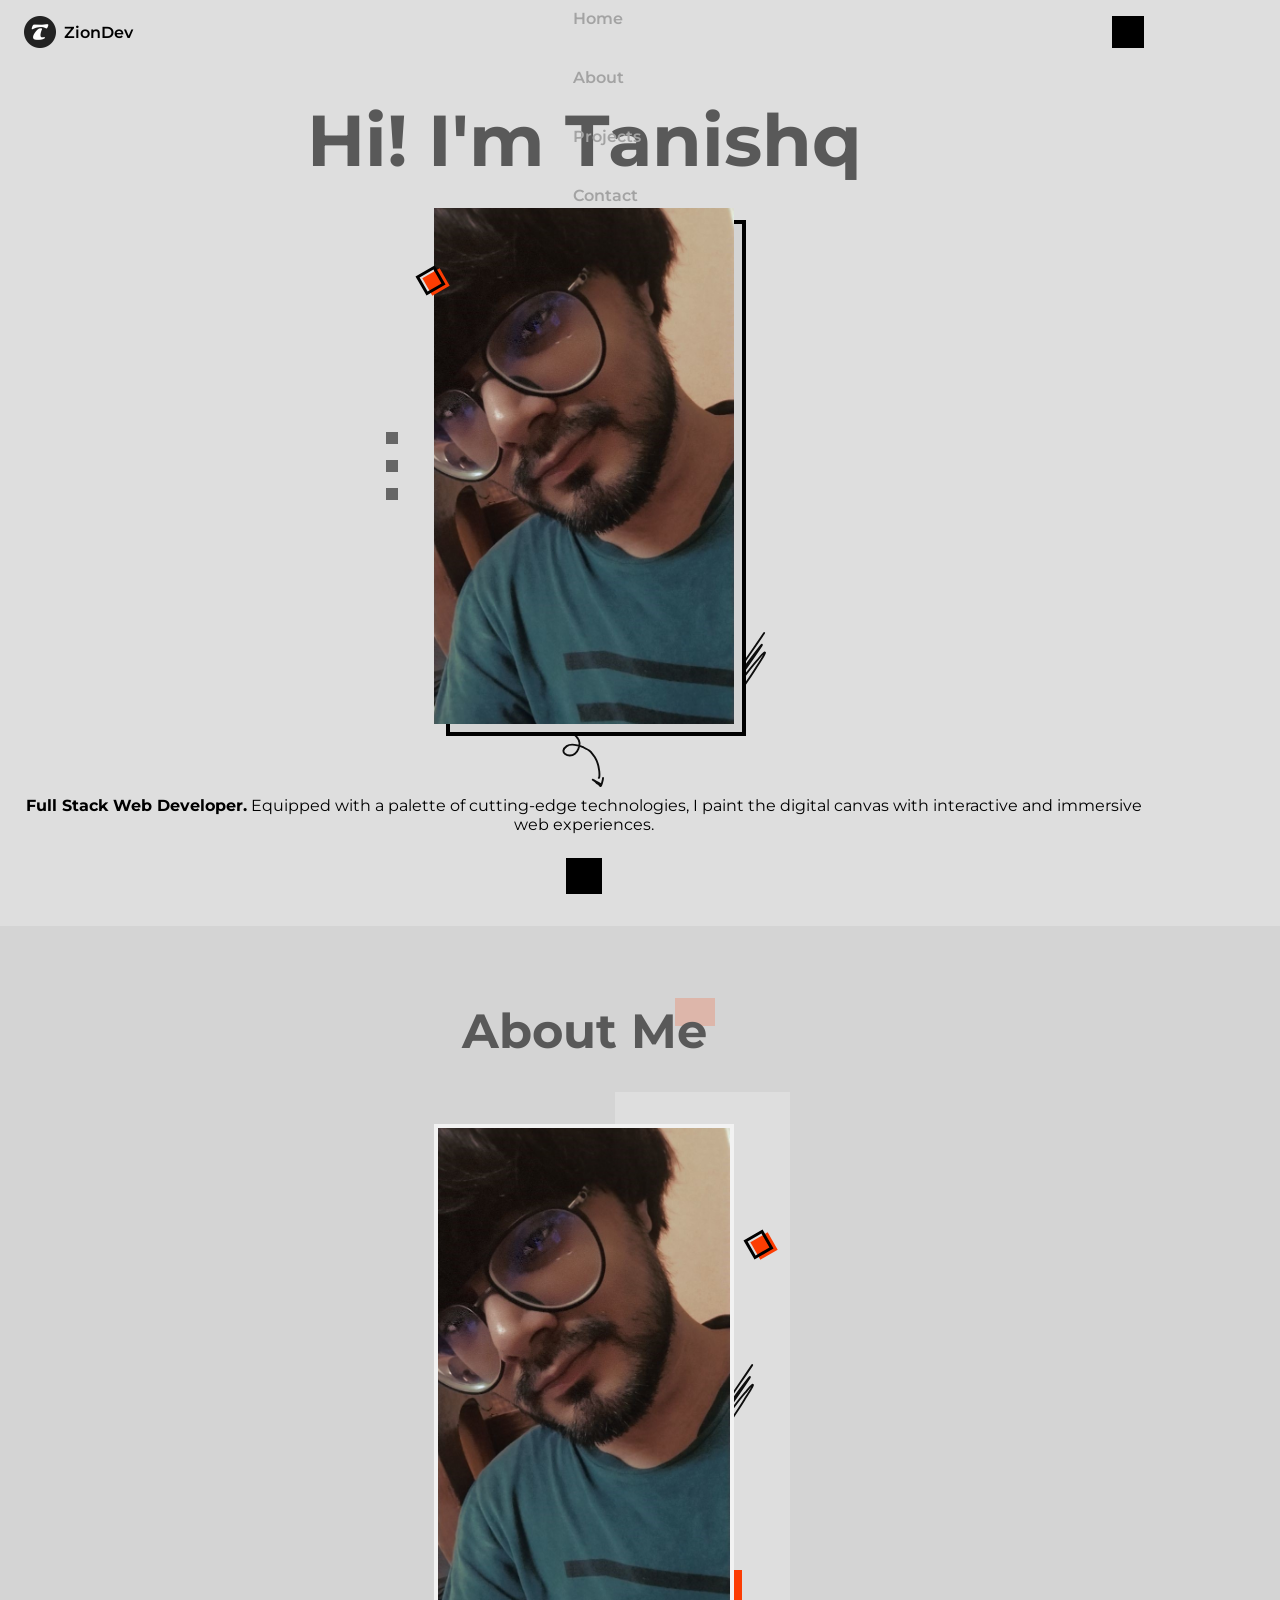
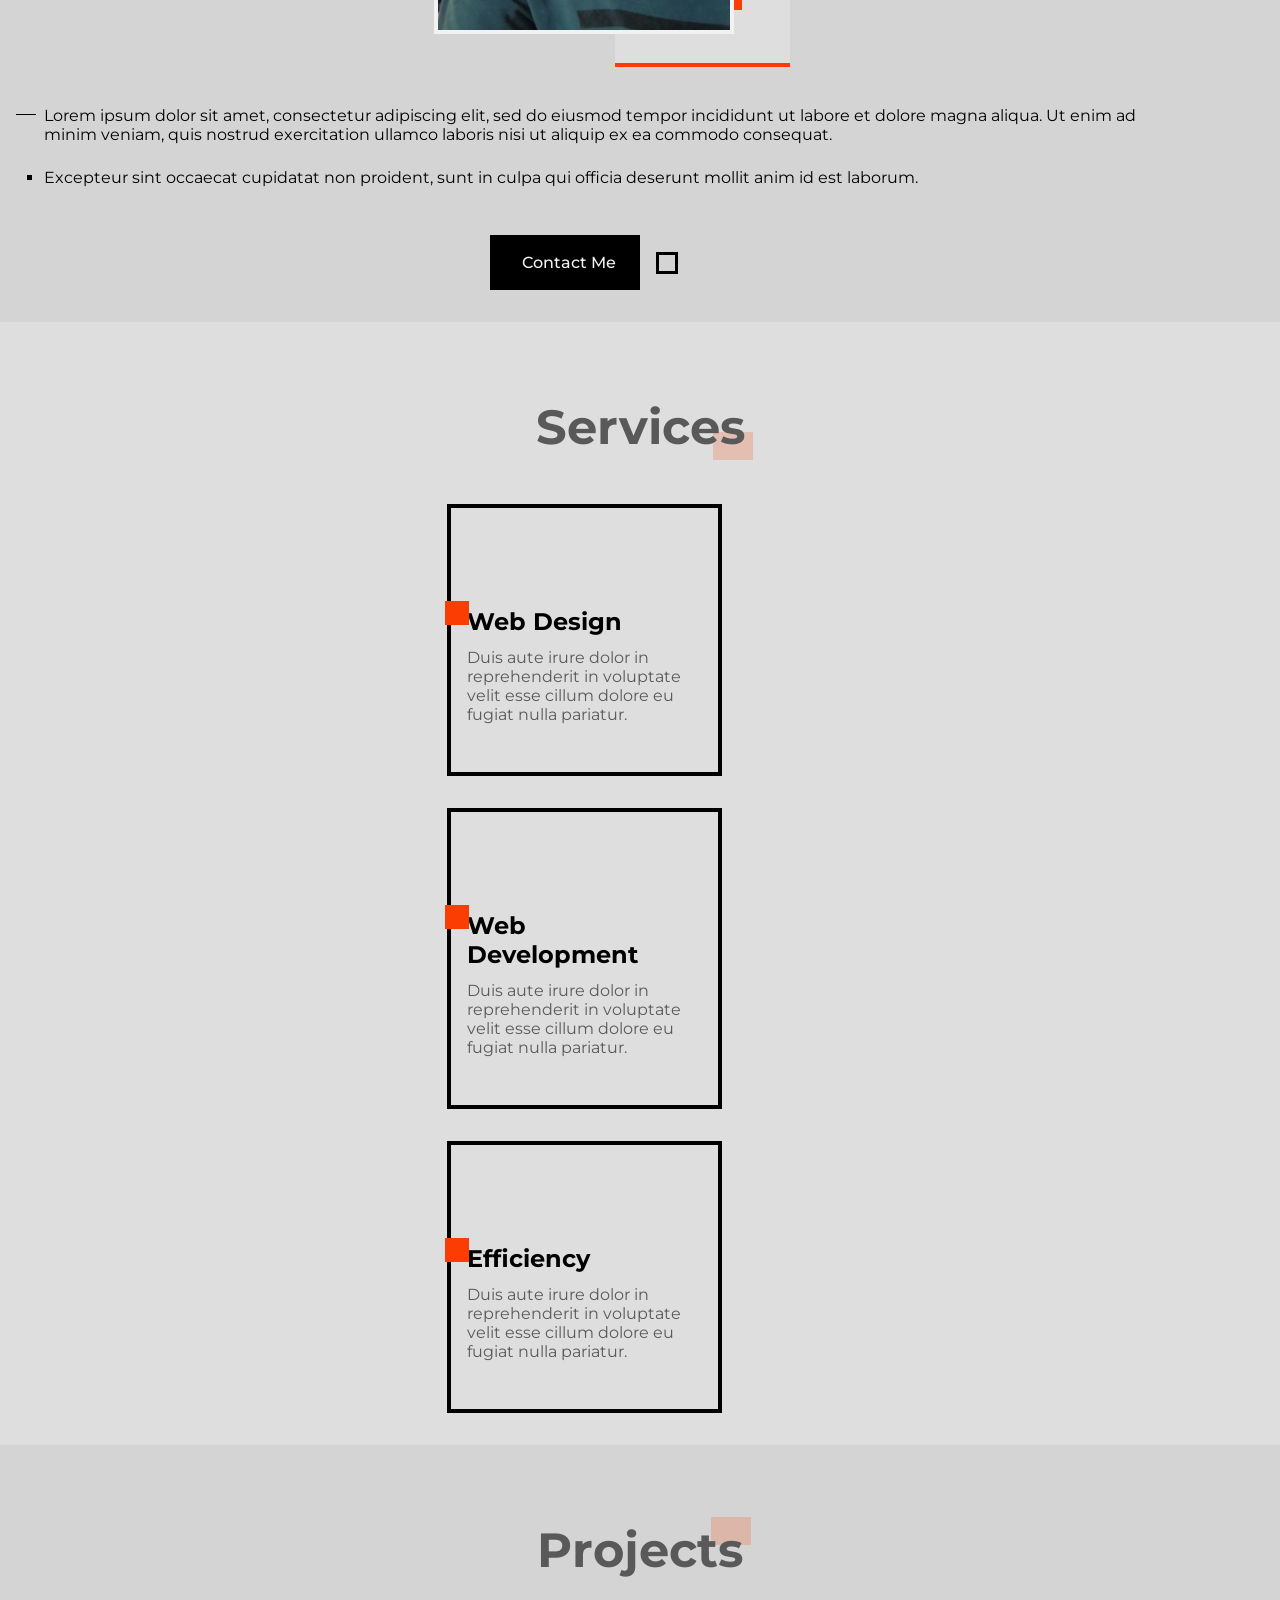
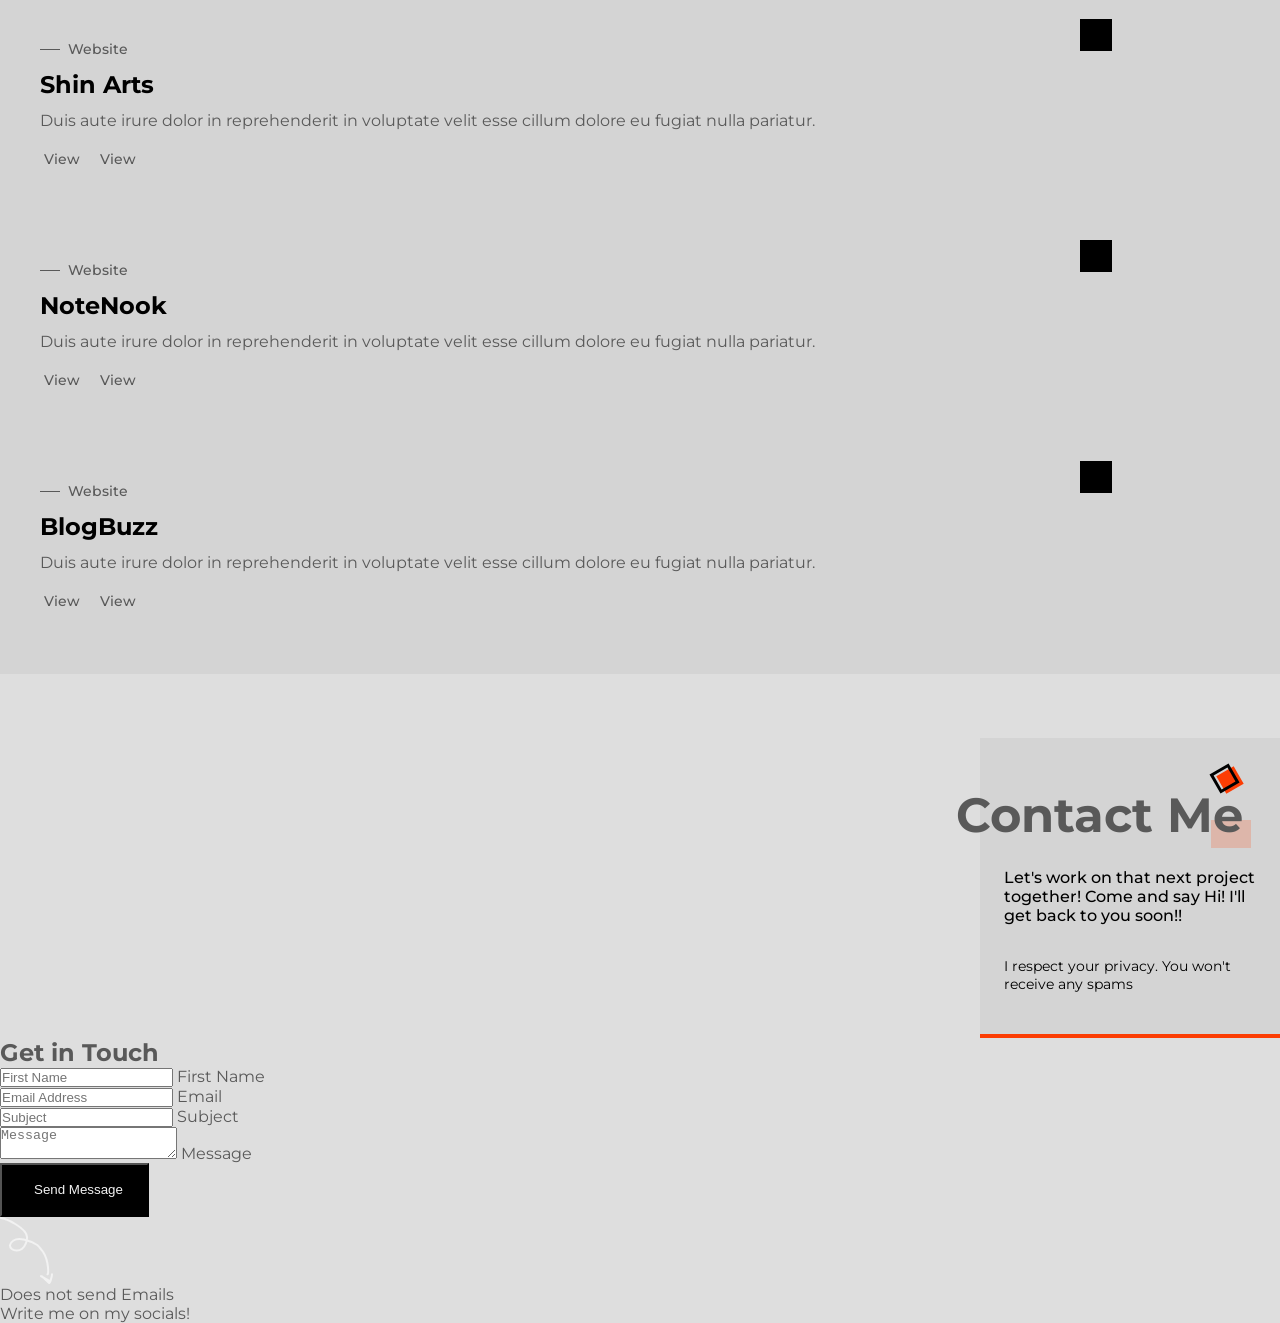
==== index.html @ 02d338b1 "Intial Commit" ====
<!DOCTYPE html>
<html lang="en">
  <head>
    <meta charset="UTF-8" />
    <meta name="viewport" content="width=device-width, initial-scale=1.0" />
    <meta http-equiv="X-UA-Compatible" content="IE=edge" />

    <title>ZionDev - Web Developer</title>

    <meta name="title" content="ZionDev - Full Stack Web Developer" />
    <meta
      name="description"
      content="A Full Stack Web Developer capable of building complete web applications from the ground up."
    />

    <link
      rel="icon"
      href="public/assets/favicon.ico"
      type="image/x-icon"
      sizes="48x48"
    />

    <link
      rel="stylesheet"
      href="https://cdnjs.cloudflare.com/ajax/libs/remixicon/4.2.0/remixicon.css"
    />

    <link rel="preconnect" href="https://fonts.googleapis.com" />
    <link rel="preconnect" href="https://fonts.gstatic.com" crossorigin />
    <link
      href="https://fonts.googleapis.com/css2?family=Montserrat:ital,wght@0,100..900;1,100..900&display=swap"
      rel="stylesheet"
    />

    <link rel="stylesheet" href="public/css/styles.css" />
  </head>
  <body>
    <!--Header Section-->
    <header class="header" id="header">
      <nav class="nav container">
        <a href="" class="nav-logo">
          <img
            src="public/assets/img/ZionDev_Logo.png"
            alt="Logo Icon"
            class="nav-logo-img"
          />
          <span class="nav-logo-name">ZionDev</span>
        </a>

        <div class="nav-menu" id="nav-menu">
          <span class="nav-title">Menu</span>
          <h3 class="nav-name">Tanishq</h3>
          <ul class="nav-list">
            <li class="nav-item">
              <a href="" class="nav-link">Home</a>
            </li>
            <li class="nav-item">
              <a href="" class="nav-link">About</a>
            </li>
            <li class="nav-item">
              <a href="" class="nav-link">Projects</a>
            </li>
            <li class="nav-item">
              <a href="" class="nav-link">Contact</a>
            </li>
          </ul>
          <div class="nav-close" id="nav-close">
            <i class="ri-close-line"></i>
          </div>
        </div>

        <div class="nav-buttons">
          <div class="nav-toggle" id="nav-toggle">
            <i class="ri-menu-4-line"></i>
          </div>
        </div>
      </nav>
    </header>

    <!--Main Section-->
    <main class="main">
      <section class="home section" id="home">
        <div class="home-container container grid">
          <h1 class="home-name">Hi! I'm Tanishq</h1>
          <div class="home-profile">
            <div class="home-img-box">
              <img
                src="public/assets/img/ZionDev_Profile.jpg"
                alt="Profile Image"
                class="home-img"
              />
              <div class="home-shadow"></div>

              <img
                src="public/assets/img/curved-arrow.svg"
                alt="Doodle Arrow"
                class="home-arrow"
              />
              <img
                src="public/assets/img/random-lines.svg"
                alt="Doodle Line"
                class="home-line"
              />
              <div class="geometric-box"></div>
            </div>
            <div class="home-social">
              <a href="" target="_blank" class="home-social-link">
                <i class="ri-instagram-line"></i>
              </a>
              <a href="" target="_blank" class="home-social-link">
                <i class="ri-github-line"></i>
              </a>
              <a href="" target="_blank" class="home-social-link">
                <i class="ri-linkedin-box-line"></i>
              </a>
            </div>
          </div>
          <div class="home-info">
            <p class="home-description">
              <strong>Full Stack Web Developer.</strong> Equipped with a palette
              of cutting-edge technologies, I paint the digital canvas with
              interactive and immersive web experiences.
            </p>
            <a href="" class="home-scroll">
              <div class="home-scroll-box">
                <i class="ri-arrow-down-s-line"></i>
              </div>
              <span class="home-scroll-text">Scroll Down</span>
            </a>
          </div>
        </div>
      </section>
      <section class="about section" id="about">
        <div class="about-container container grid">
          <h2 class="section-title-1"><span>About Me</span></h2>

          <div class="about-profile">
            <div class="about-img-box">
              <img
                src="public/assets/img/ZionDev_Profile.jpg"
                alt="About Profile Photo"
                class="about-img"
              />
              <div class="about-shadow"></div>
              <div class="geometric-box"></div>
              <img
                src="public/assets/img/random-lines.svg"
                alt="Doodle Lines"
                class="about-line"
              />
              <div class="about-box"></div>
            </div>
          </div>

          <div class="about-info">
            <p class="about-description">
              Lorem ipsum dolor sit amet, consectetur adipiscing elit, sed do
              eiusmod tempor incididunt ut labore et dolore magna aliqua. Ut
              enim ad minim veniam, quis nostrud exercitation ullamco laboris
              nisi ut aliquip ex ea commodo consequat.
            </p>

            <ul class="about-list">
              <li class="about-item">
                Excepteur sint occaecat cupidatat non proident, sunt in culpa
                qui officia deserunt mollit anim id est laborum.
              </li>
            </ul>
          </div>
          <div class="about-buttons">
            <a href="" class="button">
              <i class="ri-send-plane-line"></i> Contact Me
            </a>
            <a href="" class="button-social">
              <i class="ri-linkedin-box-line"></i>
            </a>
          </div>
        </div>
      </section>
      <section class="services section" id="services">
        <h2 class="section-title-2"><span>Services</span></h2>
        <div class="services-container container grid">
          <article class="service-card">
            <div class="service-border"></div>

            <div class="service-content">
              <div class="service-icon">
                <div class="service-box"></div>
                <i class="ri-layout-5-line"></i>
              </div>
              <h2 class="service-title">Web Design</h2>
            <p class="service-description">
              Duis aute irure dolor in reprehenderit in voluptate velit esse
              cillum dolore eu fugiat nulla pariatur.
            </p>
            </div>
          </article>

          <article class="service-card">
            <div class="service-border"></div>

            <div class="service-content">
              <div class="service-icon">
                <div class="service-box"></div>
                <i class="ri-code-box-line"></i>
              </div>
              <h2 class="service-title">Web Development</h2>
            <p class="service-description">
              Duis aute irure dolor in reprehenderit in voluptate velit esse
              cillum dolore eu fugiat nulla pariatur.
            </p>
            </div>
          </article>

          <article class="service-card">
            <div class="service-border"></div>

            <div class="service-content">
              <div class="service-icon">
                <div class="service-box"></div>
                <i class="ri-speed-line"></i>
              </div>
              <h2 class="service-title">Efficiency</h2>
            <p class="service-description">
              Duis aute irure dolor in reprehenderit in voluptate velit esse
              cillum dolore eu fugiat nulla pariatur.
            </p>
            </div>
          </article>
        </div>
      </section>
      <section class="projects section" id="projects">
        <h2 class="section-title-1">
            <span>Projects</span>
        </h2>
        <div class="projects-container container grid">
            <article class="project-card">
                <div class="project-img-box">
                    <img src="" alt="" class="project-img">

                    <a href="" class="project-button button">
                        <i class="ri-arrow-right-up-line"></i>
                    </a>
                </div>
                <div class="project-content">
                  <h3 class="project-subtitle">Website</h3>
                    <h2 class="project-title">Shin Arts</h2>
                    
                    <p class="project-description">
                        Duis aute irure dolor in reprehenderit in voluptate velit esse
                        cillum dolore eu fugiat nulla pariatur.
                    </p>
                </div>
                <div class="projects-button">
                    <a href="" target="_blank" class="project-link">
                        <i class="ri-github-line"></i> View
                    </a>
                    <a href="" target="_blank" class="project-link">
                        <i class="ri-global-line"></i> View
                    </a>
                </div>
            </article>
            <article class="project-card">
                <div class="project-img-box">
                    <img src="" alt="" class="project-img">

                    <a href="" class="project-button button">
                        <i class="ri-arrow-right-up-line"></i>
                    </a>
                </div>
                <div class="project-content">
                  <h3 class="project-subtitle">Website</h3>
                    <h2 class="project-title">NoteNook</h2>
                    
                    <p class="project-description">
                        Duis aute irure dolor in reprehenderit in voluptate velit esse
                        cillum dolore eu fugiat nulla pariatur.
                    </p>
                </div>
                <div class="projects-button">
                    <a href="" target="_blank" class="project-link">
                        <i class="ri-github-line"></i> View
                    </a>
                    <a href="" target="_blank" class="project-link">
                        <i class="ri-global-line"></i> View
                    </a>
                </div>
            </article>
            <article class="project-card">
                <div class="project-img-box">
                    <img src="" alt="" class="project-img">

                    <a href="" class="project-button button">
                        <i class="ri-arrow-right-up-line"></i>
                    </a>
                </div>
                <div class="project-content">
                  <h3 class="project-subtitle">Website</h3>
                    <h2 class="project-title">BlogBuzz</h2>
                    
                    <p class="project-description">
                        Duis aute irure dolor in reprehenderit in voluptate velit esse
                        cillum dolore eu fugiat nulla pariatur.
                    </p>
                </div>
                <div class="projects-button">
                    <a href="" target="_blank" class="project-link">
                        <i class="ri-github-line"></i> View
                    </a>
                    <a href="" target="_blank" class="project-link">
                        <i class="ri-global-line"></i> View
                    </a>
                </div>
            </article>
        </div>
      </section>
      <section class="contact section" id="contact">
        <div class="contact-container grid">
          <div class="contact-data">
            <h2 class="section-title-2">
              <span>Contact Me</span>
            </h2>
            <p class="contact-description-1">
              Let's work on that next project together! Come and say Hi! I'll get back to you soon!!
            </p>
            <p class="contact-description-2">
              I respect your privacy. You won't receive any spams
            </p>
            <div class="geometric-box"></div>
          </div>
          <div class="contact-mail">
            <h2 class="contact-title">
              Get in Touch
            </h2>
            <form action="" class="contact-form" id="contact-form">
              <div class="contact-group">
                <div class="contact-box">
                  <input type="text" class="contact-input" name="fName" id="fName" required placeholder="First Name">
                  <label for="fName" class="contact-label">First Name</label>
                </div>

                <div class="contact-box">
                  <input type="email" class="contact-input" name="email" id="email" required placeholder="Email Address">
                  <label for="email" class="contact-label">Email</label>
                </div>
              </div>
              <div class="contact-box">
                  <input type="text" class="contact-input" name="subject" id="subject" required placeholder="Subject">
                  <label for="subject" class="contact-label">Subject</label>
              </div>
              <div class="contact-box">
                  <textarea name="" id="message" class="contact-input" required placeholder="Message"></textarea>
                  <label for="message" class="contact-label">Message</label>
              </div>
              <button class="contact-button button">
                <i class="ri-send-plane-fill"></i> Send Message
              </button>
            </form>
          </div>
          <div class="contact-social">
            <img src="public/assets/img/curved-arrow.svg" alt="Doodle Arrow" class="contact-social-arrow">
            <div class="contact-social-data">
              <p class="contact-social-description-1">
                Does not send Emails
              </p>
              <p class="contact-social-description-2">
                Write me on my socials!
              </p>
            </div>
            <div class="contact-social-links">
              <a href="" target="_blank" class="contact-social-link">
                  <i class="ri-instagram-line"></i>
              </a>
              <a href="" target="_blank" class="contact-social-link">
                  <i class="ri-linkedin-box-line"></i>
              </a>
            </div>
          </div>
        </div>
      </section>
    </main>

    <!--Footer Section-->
    <footer class="footer" id="footer"></footer>
    <script src="public/js/menu.js"></script>
    <script src="public/js/index.js"></script>
  </body>
</html>
---- public/css/styles.css ----
@font-face {
  font-family: timeBurner;
  src: url('/public/assets/fonts/Timeburner-Regular.ttf');
}

:root {
  --header-height: 4rem;

  /*Website Palette*/
  --first-color: hsl(14, 98%, 50%);
  --black-color: hsl(0, 0%, 0%);
  --black-color-light: hsl(0, 0%, 40%);
  --white-color: hsl(0, 0%, 95%);
  --title-color: hsl(0, 0%, 0%);
  --text-color: hsl(0, 0%, 35%);
  --text-color-light: hsl(0, 0%, 64%);
  --body-color: hsl(0, 0%, 87%);
  --container-color: hsl(0, 0%, 83%);

  /*Fonts*/
  --font-heading: 'timeBurner', sans-serif;
  --font-body: 'Montserrat', sans-serif;

  /*Font Weight*/
  --font-light: 200;
  --font-regular: 400;
  --font-medium: 500;
  --font-semibold: 600;
  --font-bold: 700;

  /*Font Sizes*/
  --font-size-biggest: 2.5rem;
  --font-size-h1: 1.75rem;
  --font-size-h2: 1.25rem;
  --font-size-h3: 1.125rem;
  --font-size-regular: 0.938rem;
  --font-size-small: 0.813rem;
  --font-size-smallest: 0.75rem;

  --z-tooltip: 10;
  --z-fixed: 100;
}

@media screen and (min-width: 1200px) {
  :root {
    --font-size-biggest: 4.5rem;
    --font-size-h1: 3rem;
    --font-size-h2: 1.5rem;
    --font-size-h3: 1.25rem;
    --font-size-regular: 1rem;
    --font-size-small: 0.875rem;
    --font-size-smallest: 0.813rem;
  }
}

* {
  box-sizing: border-box;
  padding: 0;
  margin: 0;
}

html {
  scroll-behavior: smooth;
}

body {
  font-family: var(--font-body);
  font-size: var(--font-size-regular);
  background-color: var(--body-color);
  color: var(--text-color);
}

ul {
  list-style: none;
}

a {
  text-decoration: none;
}

img {
  display: block;
  max-width: 100%;
  height: auto;
}

.container {
  max-width: 1120px;
  margin-inline: 1.5rem;
}

.grid {
  display: grid;
  gap: 1.5rem;
}

.section {
  padding-block: 4rem 2rem;
}

.section-title-1,
.section-title-2 {
  position: relative;
  font-size: var(--font-size-h1);
  width: max-content;
  margin: 0.75rem auto 2rem;
}

.section-title-1 span,
.section-title-2 span {
  z-index: 5;
  position: relative;
}

.section-title-1::after,
.section-title-2::after {
  content: '';
  width: 40px;
  height: 28px;
  background-color: hsla(14, 98%, 50%, 0.2);
  position: absolute;
  top: -4px;
  right: -8px;
}

.section-title-2::after {
  top: initial;
  bottom: -4px;
}

.geometric-box{
  position: absolute;
  width: 20px;
  height: 20px;
  background-color: var(--first-color);
  rotate: -30deg;
}

.geometric-box::after {
  content: '';
  position: absolute;
  width: 16px;
  height: 16px;
  border: 3px solid var(--black-color);
  left: -5px;
  top: -5px;
}

.main {
  overflow: hidden;
}

.header {
  position: fixed;
  width: 100%;
  top: 0;
  left: 0;
  background-color: var(--body-color);
  z-index: var(--z-fixed);
  transition: box-shadow 0.4s;
}

.nav {
  position: relative;
  height: var(--header-height);
  display: flex;
  justify-content: space-between;
  align-items: center;
}

.nav-logo {
  display: flex;
  gap: 0.5rem;
  align-items: center;
  font-weight: var(--font-semibold);
  color: var(--title-color);
}

.nav-logo-img {
  width: 32px;
  height: 32px;
}

.nav-toggle {
  width: 32px;
  height: 32px;
  background-color: var(--black-color);
  color: var(--white-color);
  display: grid;
  place-items: center;
  font-size: 1.25rem;
  cursor: pointer;
}

@media screen and (max-width: 1200px) {
  .nav-menu {
    position: fixed;
    top: -100%;
    left: 0;
    background-color: hsla(0, 0%, 0%, 0.75);
    width: 100%;
    padding-block: 1.8rem 3rem;
    text-align: center;
    backdrop-filter: blur(8px);
    transition: top .4s;
  }
}

.nav-title,
.nav-name,
.nav-close{
    color: var(--white-color);
}

.nav-title{
    display: block;
    font-size: var(--font-size-smallest);
    font-weight: var(--font-semibold);
    margin-bottom: 3.5rem;
}

.nav-name{
    position: relative;
    width: max-content;
    margin: 0 auto 3rem;
    font-size: var(--font-size-h2);
}

.nav-name:after,
.nav-name:before{
   content: '';
   width: 40px;
   height: 1px;
   background-color: var(--text-color-light);
   position: absolute;
   top: 50%;
   left: -4rem; 
}

.nav-name::before{
    left: initial;
    right: -4rem;
}

.nav-list{
    display: flex;
    flex-direction: column;
    row-gap: 2.5rem;
}

.nav-link{
  position: relative;
  color: var(--text-color-light);
  font-size: var(--font-size-regular);
  font-weight: var(--font-semibold);
  transition: color .3s;
}

.nav-link::after{
  content: '';
  width: 0%;
  height: 2px;
  background-color: var(--white-color);
  position: absolute;
  left: 0;
  bottom: -.5rem;
  transition: width .3s;
}

.nav-link:hover{
  color: var(--white-color);
}

.nav-link:hover::after{
  width: 100%;
}

.nav-close{
  position: absolute;
  font-size: 1.5rem;
  top: 1rem;
  right: 1.5rem;
  cursor: pointer;
}

.show-menu{
  top: 0;
}

.shadow-header{
  box-shadow: 0 1px 16px hsla(0, 0%, 0%, 0.12);
}

.home-container{
  padding-top: 2rem;
}

.home-name{
  font-size: var(--font-size-biggest);
  text-align: center;
}

.home-profile{
  position: relative;
  justify-self: center;
}

.home-img-box{
  width: 300px;
}

.home-img{
  position: relative;
  z-index: 10;
}

.home-shadow{
  width: 100%;
  height: 100%;
  background-color: var(--container-color);
  position: absolute;
  bottom: -.75rem;
  right: -.75rem;
  border: 4px solid var(--black-color);
  z-index: 5;
}

.home-arrow,
.home-line{
  position: absolute;
  width: 50px;
  filter: invert(1);
  transition: filter .4s;
}

.home-arrow{
  left: 40%;
  bottom: -4rem;
}

.home-line{
  right: -2rem;
  bottom: 1rem;
}

.home-profile .geometric-box{
  top: 4rem;
  left: -.5rem;
  z-index: 10;
}

.home-social{
  height: max-content;
  position: absolute;
  left: -3rem;
  top: 0;
  bottom: 0;
  margin: auto 0;
  display: grid;
  row-gap: 1rem;
}

.home-social-link{
  background-color: var(--black-color-light);
  color: var(--white-color);
  font-size: 1.25rem;
  padding: 6px;
  display: grid;
  place-items: center;
  transition: background-color .4s;
}

.home-social-link:hover{
  background-color: var(--black-color);
}

.home-info{
  margin-top: 3rem;
}

.home-description{
  text-align: center;
  color: var(--title-color);
  margin-bottom: 1.5rem;
}

.home-scroll{
  display: block;
  width: max-content;
  margin: 0 auto;
}

.home-scroll-text{
  display: none;
}

.home-scroll-box{
  background-color: var(--black-color);
  color: var(--white-color);
  width: 36px;
  height: 36px;
  display: grid;
  place-items: center;
  font-size: 1rem;
  cursor: pointer;
  overflow: hidden;
  transition: background-color .4s;
}

.home-scroll-box i{
  animation: scroll-down 3s infinite;
}

@keyframes scroll-down {
  0%{
    transform: translateY(-1rem);
    opacity: 0;
  }
  50%{
    transform: translateY(0);
    opacity: 1;
  }
  100%{
    transform: translateY(.7rem);
    opacity: 0;
  }
}

.about{
  background-color: var(--container-color);
  transition: background-color .4s;
}

.about-container{
  row-gap: 0;
}

.about-profile{
  position: relative;
  justify-self: center;
  margin-block: 2rem 4.5rem;
}

.about-img-box{
  width: 300px;
}

.about-img{
  position: relative;
  border: 4px solid var(--white-color);
  z-index: 1;
}

.about-shadow{
  position: absolute;
  width: 175px;
  height: 575px;
  background-color: var(--body-color);
  top: -2rem;
  right: -3.5rem;
  border-bottom: 4px solid var(--first-color);
  transition: background-color .4s;
}

.about-profile .geometric-box{
  top: 7rem;
  right: -2.5rem;
}

.about-line{
  position: absolute;
  filter: invert(1);
  width: 50px;
  top: 15rem;
  right: -1.25rem;
  transition: filter .4s;
}

.about-box{
  position: absolute;
  width: 40px;
  height: 40px;
  background-color: var(--first-color);
  right: -.5rem;
  bottom: 1.5rem;
}

.about-info{
  padding-left: 1.25rem;
}

.about-description{
  position: relative;
  color: var(--title-color);
  margin-bottom: 1.5rem;
}

.about-description:after{
  content: '';
  width: 20px;
  height: 1px;
  background-color: var(--title-color);
  position: absolute;
  left: -1.75rem;
  top: .5rem;
}

.about-list{
  list-style: square;
  color: var(--title-color);
  margin-bottom: 3rem;
}

.about-buttons{
  display: flex;
  justify-content: center;
  align-items: center;
  gap: 1rem;
}

.button,
.button-social{
  display: flex;
  align-items: center;
  justify-content: center;
  column-gap: .5rem;
}

.button{
  background-color: var(--black-color);
  padding: 1.1rem 1.5rem;
  color: var(--white-color);
  font-weight: var(--font-medium);
  transition: background-color .4s;
}

.button i{
  font-size: 1.25rem;
}

.button:hover{
  background-color: var(--first-color);
}

.button-social{
  border: 3px solid var(--black-color);
  color: var(--black-color);
  padding: .5rem;
  transition: border .4s, color .4s;
}

.button-social i{
  font-size: 1.25rem;
}

.button-social:hover{
  border: 3px solid var(--first-color);
}

.services-container{
  grid-template-columns: 275px;
  justify-content: center;
  row-gap: 2rem;
  padding-top: 1rem;
}

.service-card{
  position: relative;
}

.service-content{
  height: 100%;
  background-color: var(--body-color);
  border: 4px solid var(--black-color);
  padding: 5rem 1rem 3rem;
  z-index: 5;
  position: relative;
  transition: background-color .4s, border .4s;
}

.service-border{
  position: absolute;
  height: 100%;
  width: 100%;
  border: 4px solid var(--first-color);
  top: 0;
  left: 0;
  transition: transform .4s;
}

.service-card:hover .service-border{
  transform: translate(.75rem, .75rem);
}

.service-icon{
  position: relative;
  display: inline-block;
}

.service-icon i{
  font-size: 2rem;
  color: var(--black-color);
  position: relative;
}

.service-box{
  position: absolute;
  width: 24px;
  height: 24px;
  background-color: var(--first-color);
  right: -2px;
  top: -2px;
}

.service-title{
  color: var(--black-color);
  font-size: var(--font-size-h2);
  margin-bottom: .75rem;
}

.projects{
  background-color: var(--container-color);
  transition: background-color .4s;
}

.projects-container{
  row-gap: 2rem;
}

.project-card{
  padding: 1rem 1rem 2rem;
  transition: background-color .4s ;
}

.project-img-box{
  position: relative;
  margin-bottom: .75rem;
}

.project-button{
  position: absolute;
  right: 1rem;
  bottom: -1.5rem;
  padding: 1rem;
}

.project-content{
  margin-bottom: 1.25rem;
}

.project-subtitle{
  position: relative;
  display: inline-block;
  font-size: var(--font-size-small);
  font-weight: var(--font-medium);
  color: var(--text-color);
  margin-bottom: .75rem;
  padding-left: 1.75rem;
}

.project-subtitle:after{
  content: '';
  width: 20px;
  height: 1px;
  background-color: var(--text-color);
  position: absolute;
  top: 50%;
  left: 0;
}

.project-title{
  font-size: var(--font-size-h2);
  margin-bottom: .75rem;
  color: var(--black-color);
}

.projects-button{
  display: flex;
  align-items: center;
  gap: 1rem;
}

.project-link{
  display: flex;
  align-items: center;
  gap: .25rem;
  color: var(--text-color);
  font-size: var(--font-size-small);
  font-weight: var(--font-medium);
  transition: color .4s;
}

.project-link i{
  font-size: 1.25rem;
  color: var(--title-color);
  transition: color .4s;
}

.project-link:hover,
.project-link:hover i{
  color: var(--first-color);
}

.project-card:hover{
  background-color: var(--white-color);
}

.contact{
  padding-bottom: 0;
}

.contact-container{
  position: relative;
  grid-template-rows: 300px max-content max-content;
  row-gap: 0;
}

.contact-data{
  position: relative;
  width: 300px;
  height: 300px;
  background-color: var(--container-color);
  padding: 3rem 1.5rem 3.5rem;
  margin-left: auto;
  border-bottom: 4px solid var(--first-color);
  transition: background-color .4s;
}

.contact-data .section-title-2{
  margin: 0 0 1.5rem;
  transform: translateX(-3rem);
}

.contact-description-1{
  color: var(--title-color);
  font-weight: var(--font-medium);
  margin-bottom: 2rem;
}

.contact-description-2{
  color: var(--title-color);
  font-size: var(--font-size-small);
}

.contact-data .geometric-box{
  top: 2rem;
  right: 2.5rem;
}
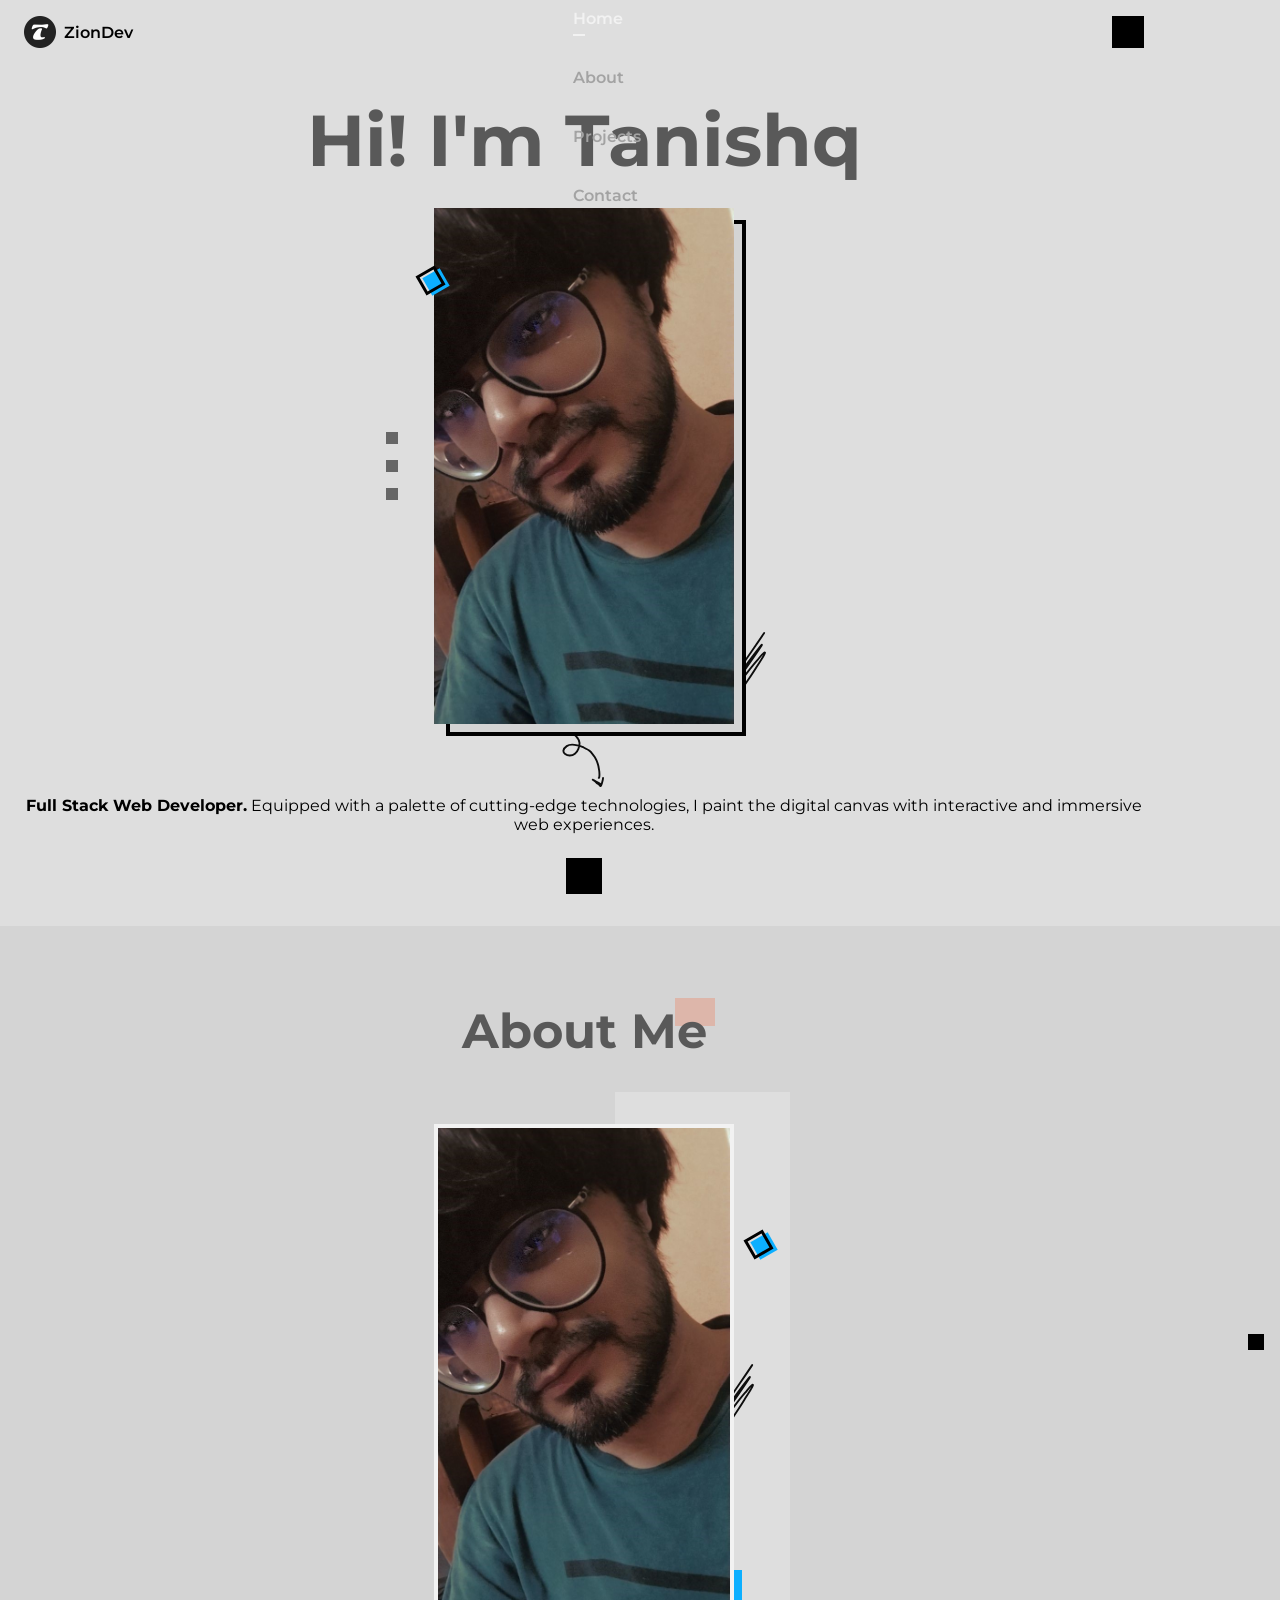
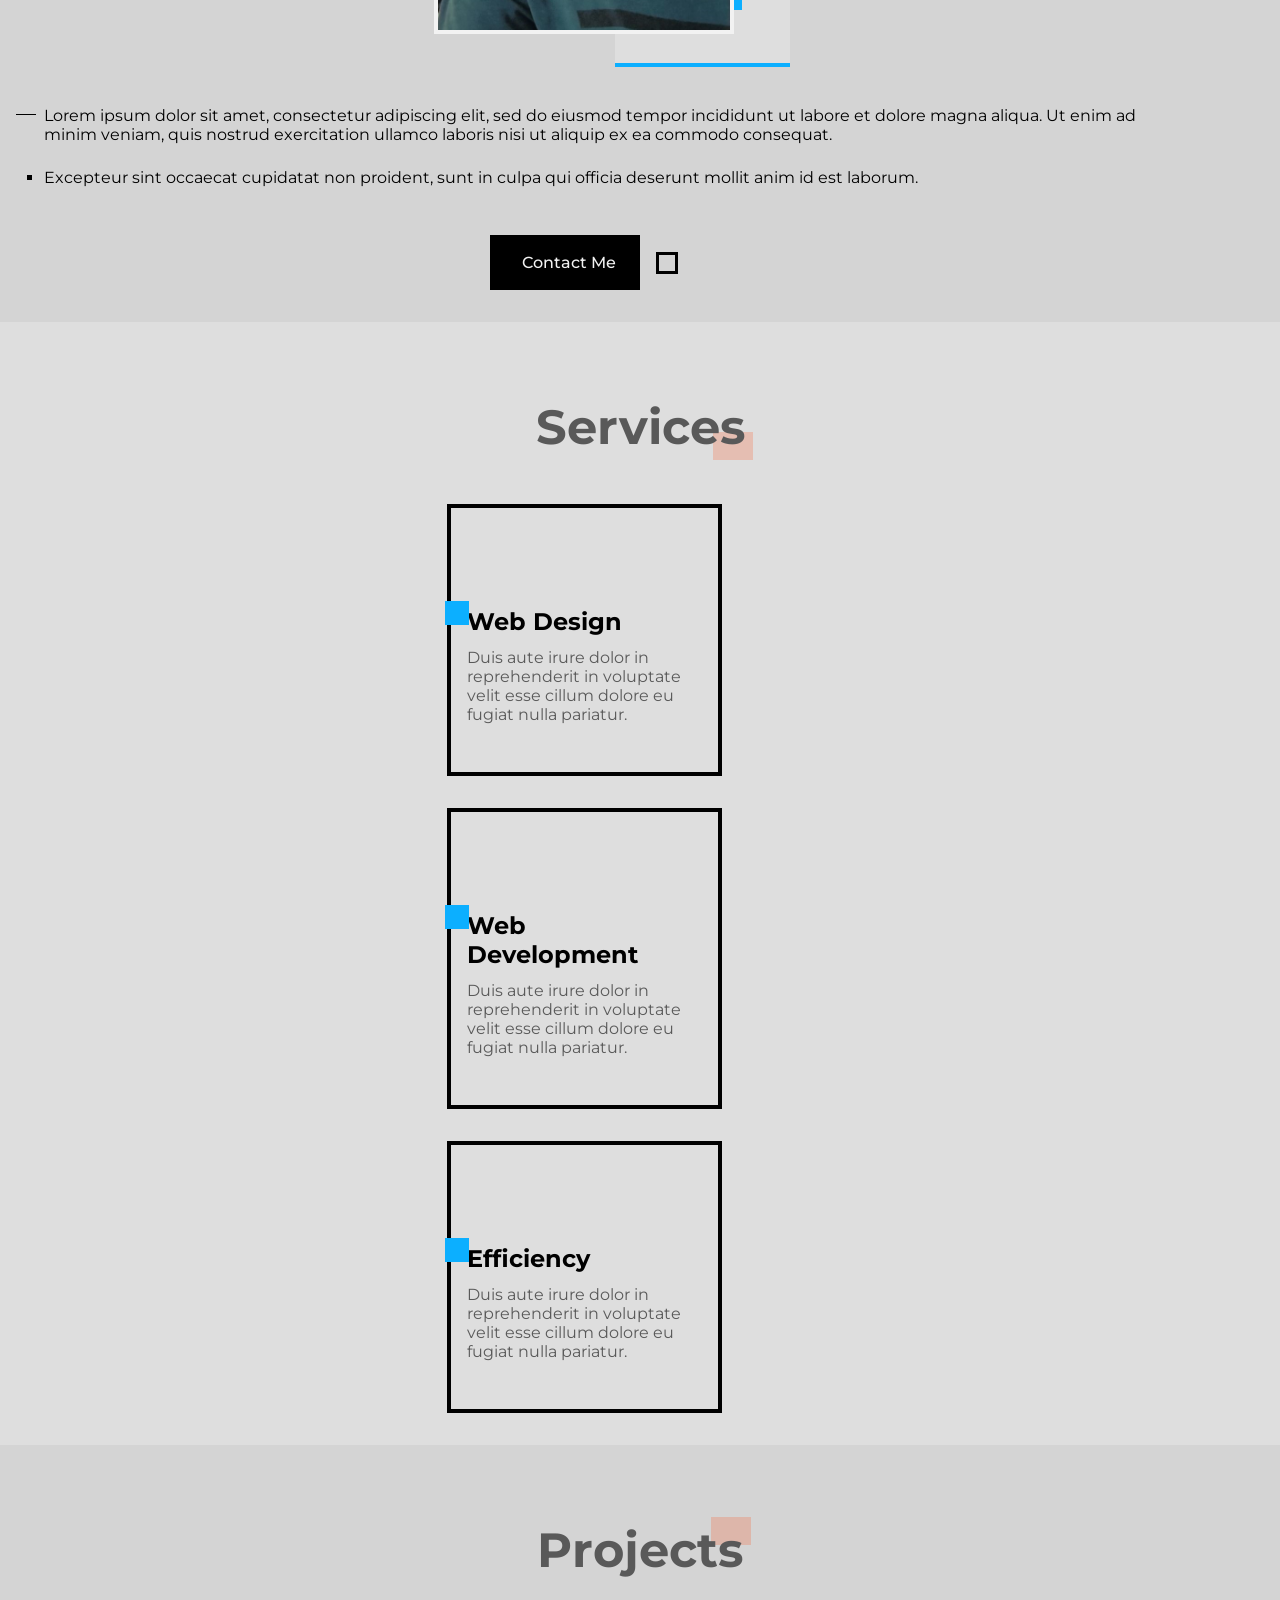
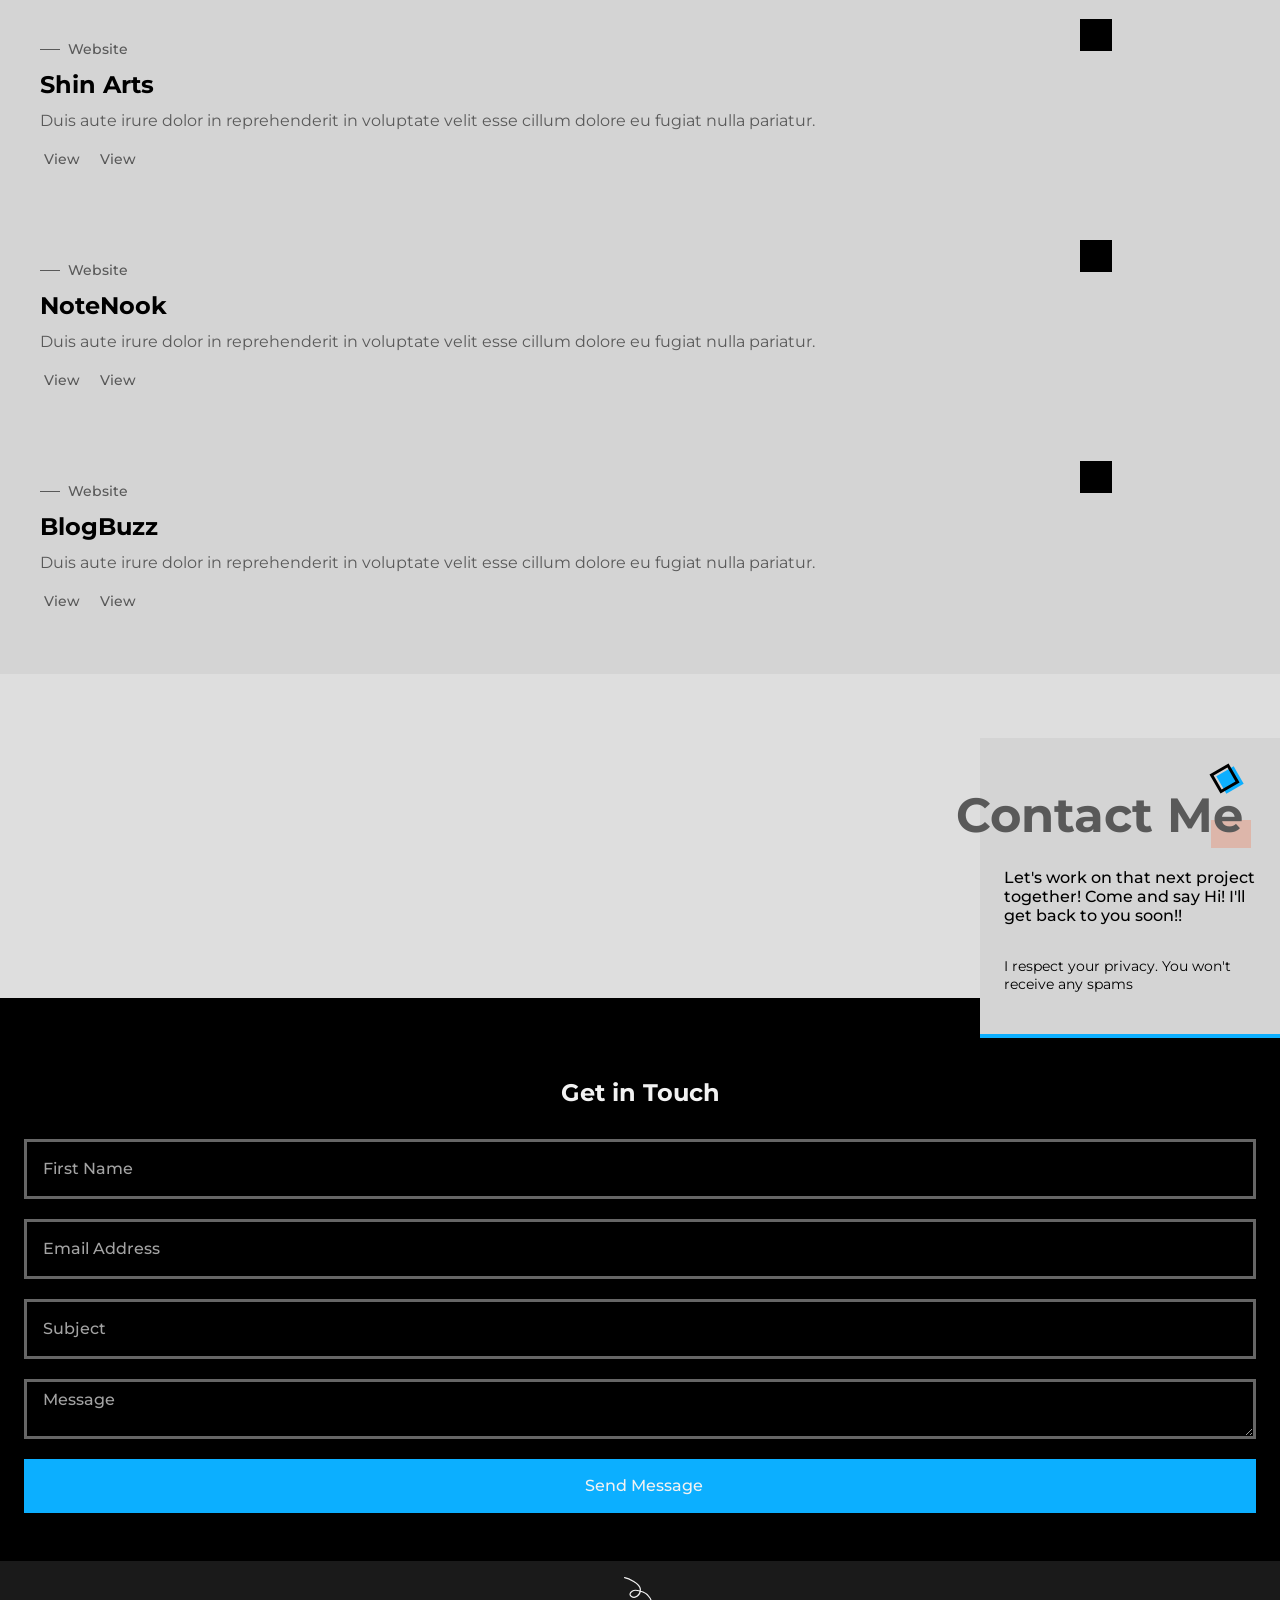
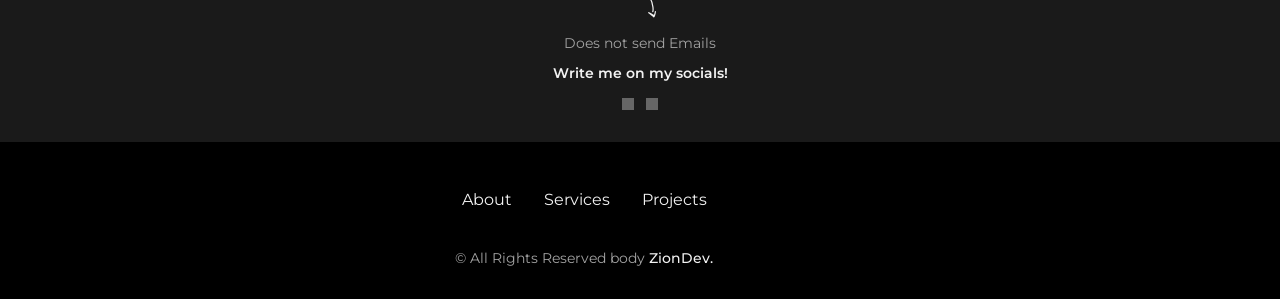
==== commit 6ca816fe: "Add more sections and UI improvements" ====
--- a/index.html
+++ b/index.html
@@ -52,16 +52,16 @@
           <h3 class="nav-name">Tanishq</h3>
           <ul class="nav-list">
             <li class="nav-item">
-              <a href="" class="nav-link">Home</a>
+              <a href="#home" class="nav-link active-link">Home</a>
             </li>
             <li class="nav-item">
-              <a href="" class="nav-link">About</a>
+              <a href="#about" class="nav-link">About</a>
             </li>
             <li class="nav-item">
-              <a href="" class="nav-link">Projects</a>
+              <a href="#projects" class="nav-link">Projects</a>
             </li>
             <li class="nav-item">
-              <a href="" class="nav-link">Contact</a>
+              <a href="#contact" class="nav-link">Contact</a>
             </li>
           </ul>
           <div class="nav-close" id="nav-close">
@@ -352,6 +352,7 @@
                   <textarea name="" id="message" class="contact-input" required placeholder="Message"></textarea>
                   <label for="message" class="contact-label">Message</label>
               </div>
+              <p class="contact-message" id="contact-message"></p>
               <button class="contact-button button">
                 <i class="ri-send-plane-fill"></i> Send Message
               </button>
@@ -381,8 +382,32 @@
     </main>
 
     <!--Footer Section-->
-    <footer class="footer" id="footer"></footer>
+    <footer class="footer" id="footer">
+      <div class="footer-container container grid">
+        <ul class="footer-links">
+          <li>
+            <a href="" class="footer-link">About</a>
+          </li>
+          <li>
+            <a href="" class="footer-link">Services</a>
+          </li>
+          <li>
+            <a href="" class="footer-link">Projects</a>
+          </li>
+        </ul>
+        <span class="footer-copy-info">
+          &#169; All Rights Reserved body
+          <a href="">ZionDev.</a>
+        </span>
+      </div>
+    </footer>
+
+    <a href="#" class="scrollup" id="scroll-up">
+      <i class="ri-arrow-up-s-line"></i>
+    </a>
+
     <script src="public/js/menu.js"></script>
+    <script src="public/js/scrollup.js"></script>
     <script src="public/js/index.js"></script>
   </body>
 </html>
--- a/public/css/styles.css
+++ b/public/css/styles.css
@@ -7,7 +7,7 @@
   --header-height: 4rem;
 
   /*Website Palette*/
-  --first-color: hsl(14, 98%, 50%);
+  --first-color: #0CAFFF;
   --black-color: hsl(0, 0%, 0%);
   --black-color-light: hsl(0, 0%, 40%);
   --white-color: hsl(0, 0%, 95%);
@@ -289,6 +289,14 @@
 
 .shadow-header{
   box-shadow: 0 1px 16px hsla(0, 0%, 0%, 0.12);
+}
+
+.active-link{
+  color: var(--white-color);
+}
+
+.active-link::after{
+  width: 25%;
 }
 
 .home-container{
@@ -724,6 +732,7 @@
   margin-left: auto;
   border-bottom: 4px solid var(--first-color);
   transition: background-color .4s;
+  z-index: 5;
 }
 
 .contact-data .section-title-2{
@@ -747,3 +756,230 @@
   right: 2.5rem;
 }
 
+.contact-mail{
+  position: relative;
+  background-color: var(--black-color);
+  padding: 5rem 1.5rem 3rem;
+  margin-top: -2.5rem;
+  transition: background-color .4s ;
+}
+
+.contact-title{
+  color: var(--white-color);
+  font-size: var(--font-size-h2);
+  margin-bottom: 2rem;
+  text-align: center;
+}
+
+.contact-form,
+.contact-group{
+  display: grid;
+  row-gap: 1.25rem;
+}
+
+.contact-box{
+  position: relative;
+  width: 100%;
+  height: 60px;
+}
+
+.contact-input,
+.contact-button{
+  font-family: var(--font-body);
+  font-size: var(--font-size-regular);
+  outline: none;
+  border: none;
+}
+
+.contact-input{
+  position: absolute;
+  width: 100%;
+  height: 100%;
+  background-color: var(--black-color);
+  border: 3px solid var(--black-color-light);
+  color: var(--white-color);
+  padding: .5rem 1rem;
+  font-weight: var(--font-medium);
+  transition: border .4s, background-color .4s;
+}
+
+.contact-input::placeholder{
+  color: var(--text-color-light);
+  transition: opacity .4s;
+}
+
+.contact-input:focus{
+  border: 3px solid var(--white-color);
+}
+
+.contact-input:webkit-autofill{
+  transition: background-color 6000s, color 6000s;
+}
+
+.contact-label{
+  position: absolute;
+  top: 8px;
+  left: 10px;
+  color: var(--text-color-light);
+  font-size: var(--font-size-small);
+  font-weight: var(--font-medium);
+  background-color: var(--black-color);
+  padding: 8px;
+  pointer-events: none;
+  opacity: 0;
+  transition: top .4s, opacity .4s, background-color .4s;
+}
+
+.contact-form .contact-area{
+  height: 10rem;
+}
+
+.contact-area textarea{
+  resize: none;
+  padding-top: 1rem;
+}
+
+.contact-button{
+  background-color: var(--first-color);
+  cursor: pointer;
+}
+
+.contact-input:focus::placeholder{
+  opacity: 0;
+}
+
+.contact-input:focus + .contact-label,
+.contact-input:not(:placeholder-shown).contact-input:not(:focus)+ .contact-label{
+  opacity: 1;
+  top: -16px;
+}
+
+.contact-social{
+  display: grid;
+  row-gap: 1rem;
+  background-color: hsl(0, 0%, 10%);
+  padding-block: 1rem 2rem;
+  text-align: center;
+}
+
+.contact-social-arrow{
+  width: 32px;
+  margin: 0 auto;
+}
+
+.contact-social-data{
+  display: flex;
+  flex-direction: column;
+  gap: .25rem;
+}
+
+.contact-social-description-1{
+  color: var(--text-color-light);
+  font-size: var(--font-size-small);
+  margin-bottom: .5rem;
+}
+
+.contact-social-description-2{
+  color: var(--white-color);
+  font-size: var(--font-size-small);
+  font-weight: var(--font-semibold);
+}
+
+.contact-social-links{
+  display: flex;
+  justify-content: center;
+  gap: .75rem;
+}
+
+.contact-social-link{
+  display: grid;
+  background-color: var(--black-color-light);
+  padding: 6px;
+  color: var(--white-color);
+  font-size: 1.25rem;
+  place-items: center;
+  transition:  background-color .4s ;
+}
+
+.contact-social-link:hover{
+  background-color: var(--first-color);
+}
+
+.contact-message{
+  color: var(--white-color);
+  font-size: var(--font-size-small);
+  font-weight: var(--font-medium);
+  position: absolute;
+  bottom: 1.5rem;
+}
+
+.footer{
+  background-color: var(--black-color);
+}
+
+.footer-container{
+  padding-block: 3rem 2rem;
+  row-gap: 2.5rem;
+}
+
+.footer-links{
+  display: flex;
+  justify-content: center;
+  gap: 2rem;
+}
+
+.footer-link{
+  color: var(--white-color);
+  transition: color .4s;
+}
+
+.footer-link:hover{
+  color: var(--text-color-light);
+}
+
+.footer-copy-info{
+  color: var(--text-color-light);
+  font-size: var(--font-size-small);
+  text-align: center;
+}
+
+.footer-copy-info a{
+  color: var(--white-color);
+  font-weight: var(--font-medium);
+}
+
+::-webkit-scrollbar{
+  width: .6rem;
+  border-radius: .5rem;
+  background-color: hsl(0, 0%, 65%);
+}
+
+::-webkit-scrollbar-thumb{
+  border-radius: .5rem;
+  background-color: hsl(0, 0%, 55%);
+}
+
+::-webkit-scrollbar-thumb:hover{
+  background-color: hsl(0, 0%, 45%);
+}
+
+.scrollup{
+  position: fixed;
+  right: 1rem;
+  bottom: -50%;
+  background-color: var(--black-color);
+  display: inline-flex;
+  padding: 8px;
+  font-size: 1.25rem;
+  color: var(--white-color);
+  z-index: var(--z-tooltip);
+  transition: bottom .4s, transform .4s, background-color .4s;
+}
+
+.scrollup:hover{
+  transform: translateY(-.5rem);
+}
+
+.show-scroll{
+  bottom: 3rem;
+}
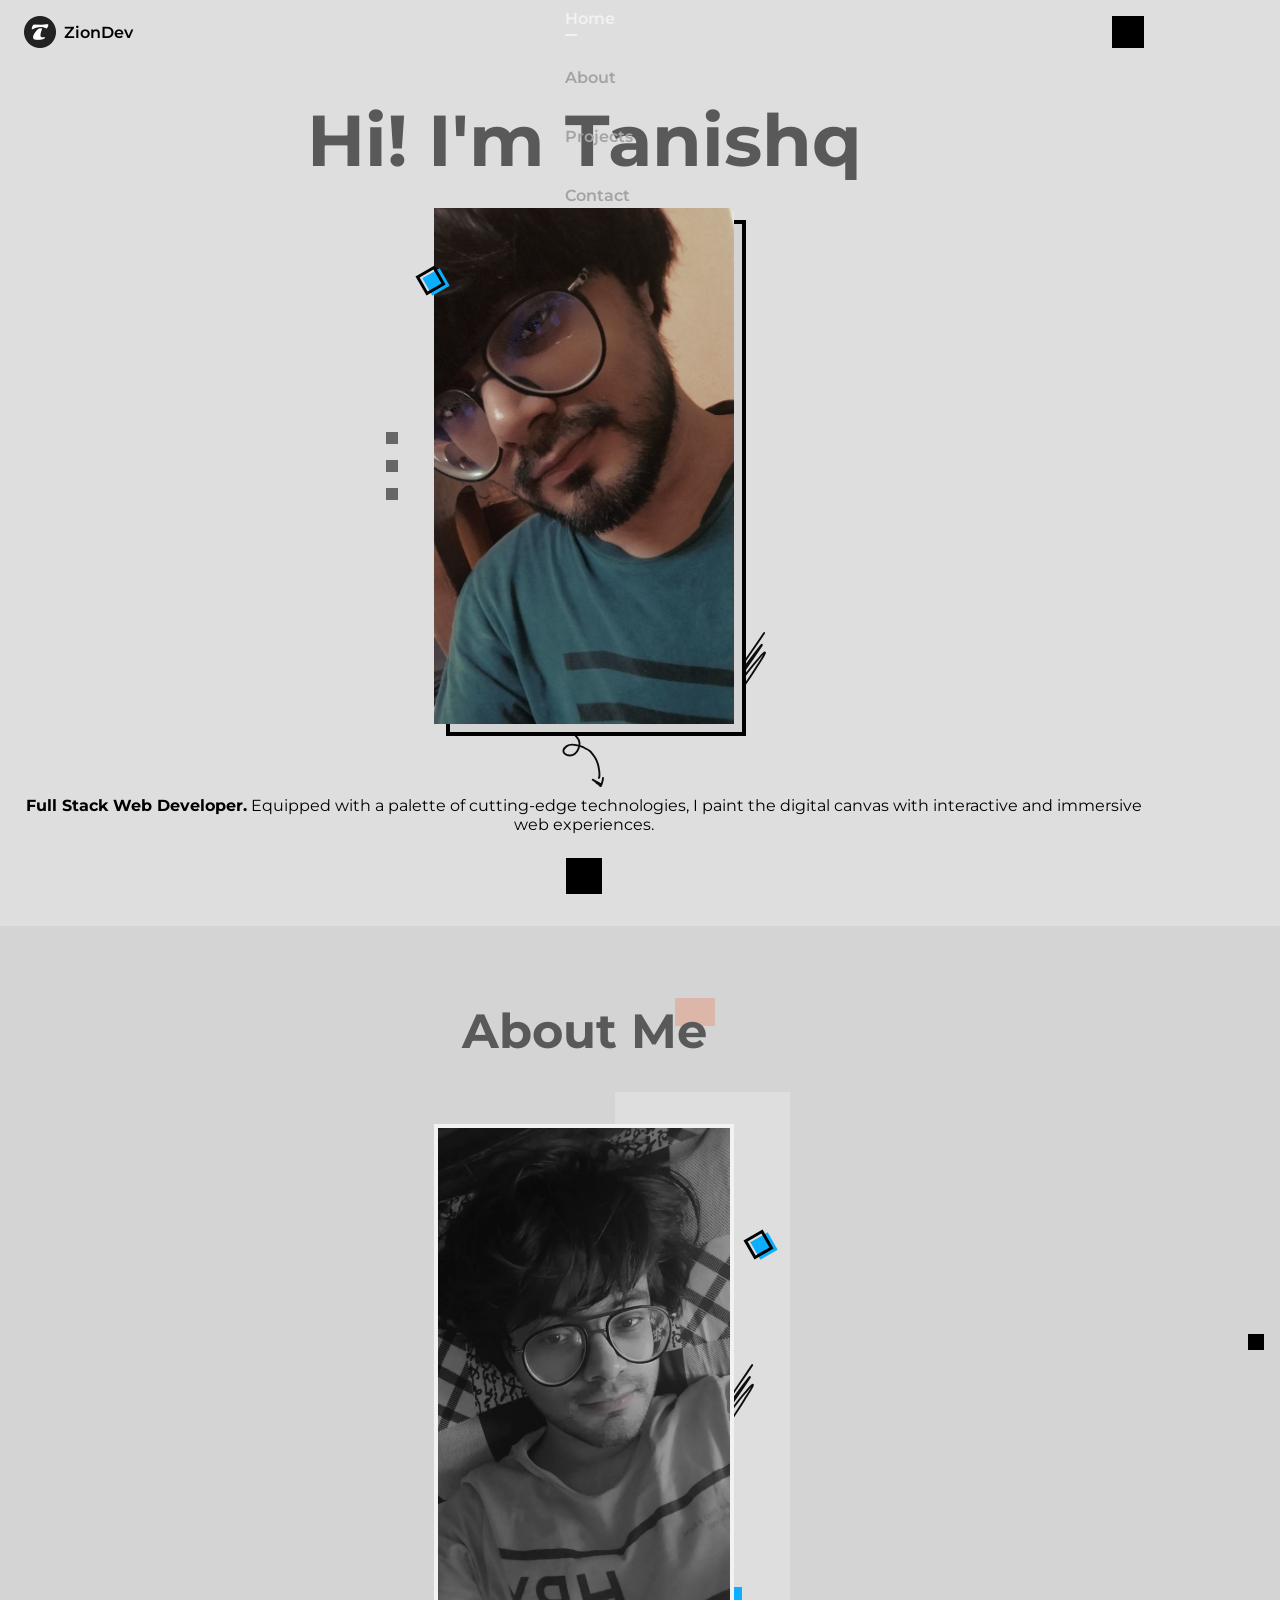
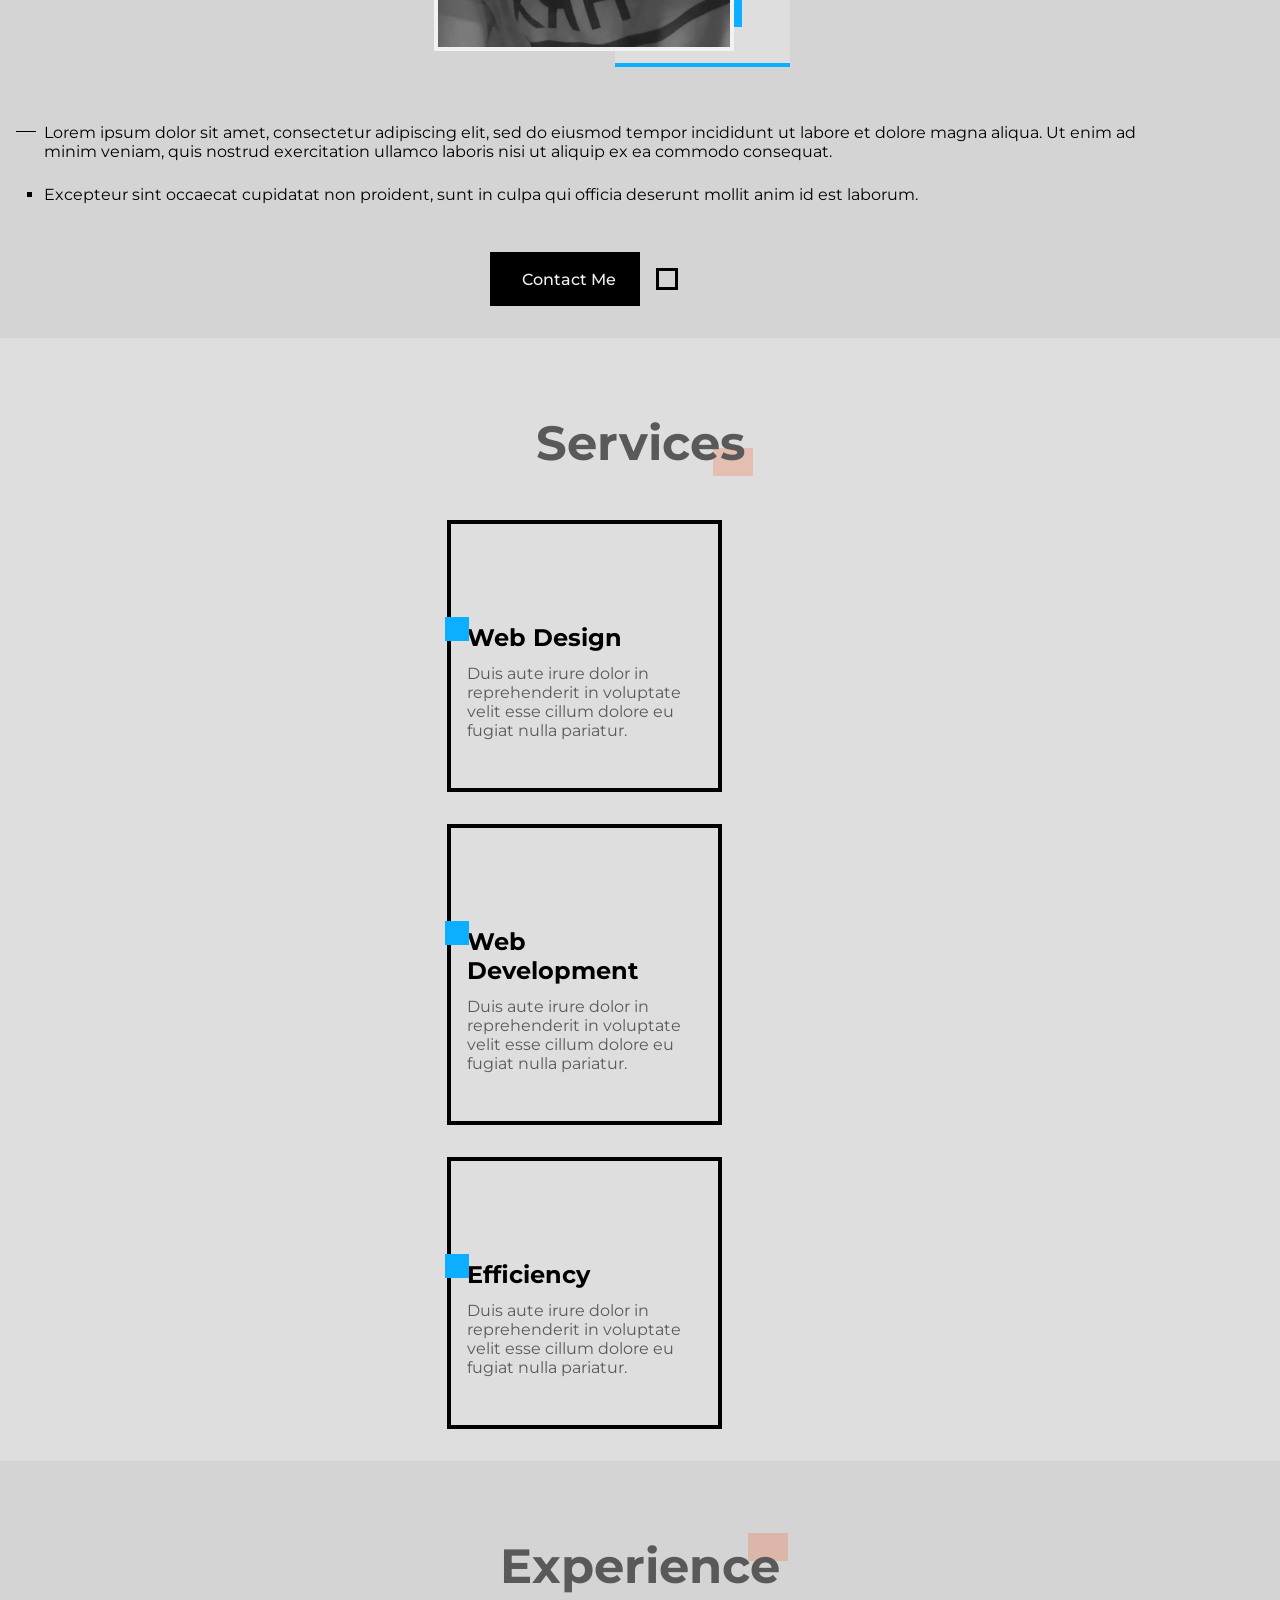
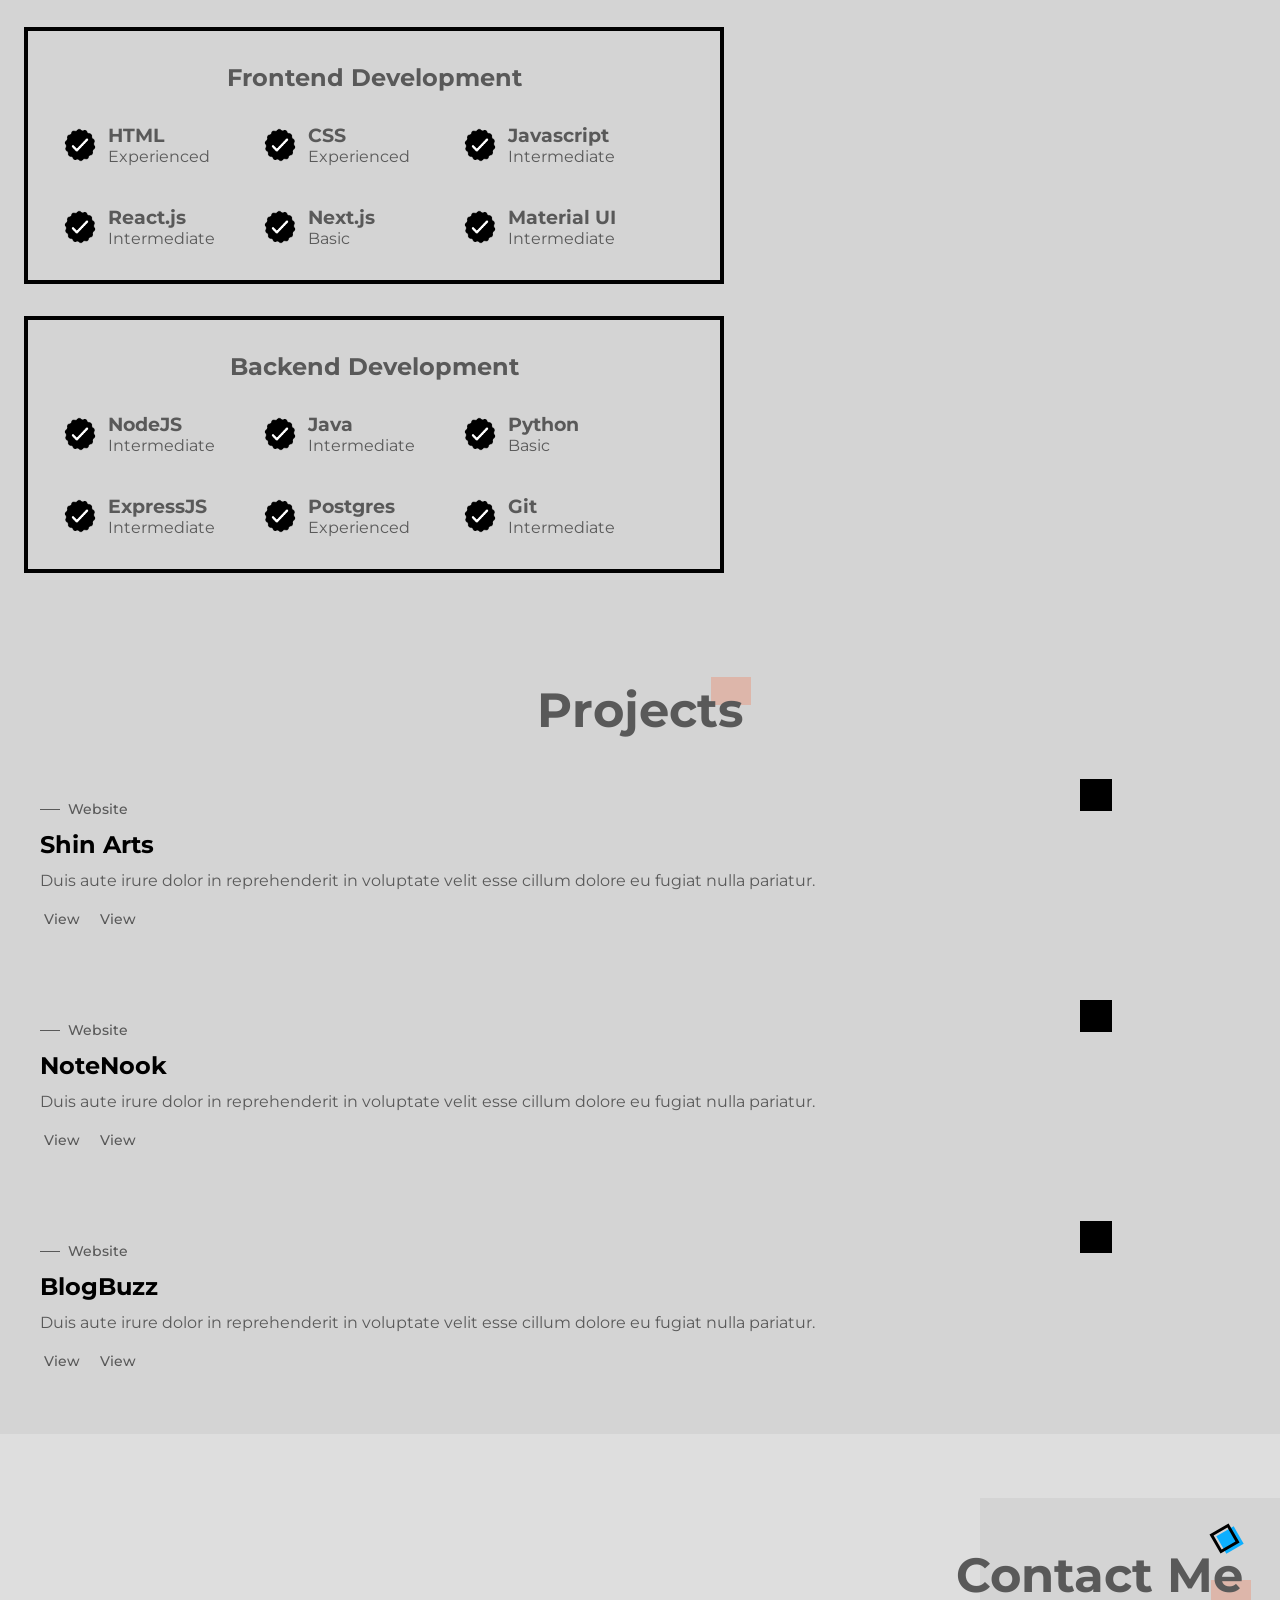
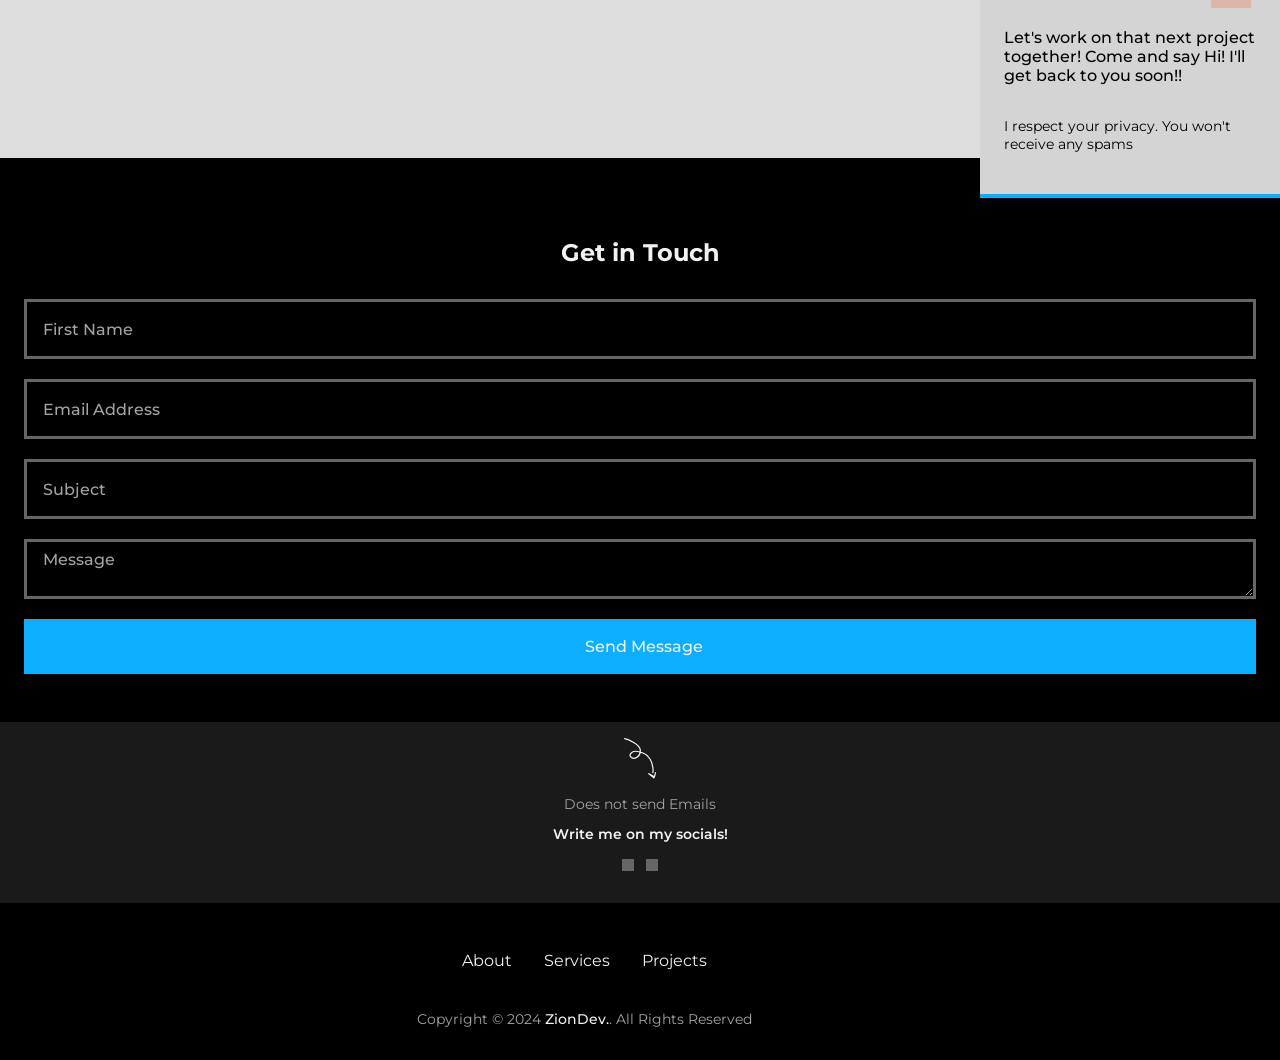
==== commit f645e466: "Add Dark theme and Experience Section" ====
--- a/index.html
+++ b/index.html
@@ -70,6 +70,7 @@
         </div>
 
         <div class="nav-buttons">
+          <i class="ri-moon-line theme-toggle" id="theme-button"></i>
           <div class="nav-toggle" id="nav-toggle">
             <i class="ri-menu-4-line"></i>
           </div>
@@ -137,7 +138,7 @@
           <div class="about-profile">
             <div class="about-img-box">
               <img
-                src="public/assets/img/ZionDev_Profile.jpg"
+                src="public/assets/img/Zion_About_Profile.webp"
                 alt="About Profile Photo"
                 class="about-img"
               />
@@ -227,6 +228,107 @@
             </p>
             </div>
           </article>
+        </div>
+      </section>
+      <section class="experience section" id="experience">
+        <h2 class="section-title-1"><span>Experience</span></h2>
+        <div class="experience-container container grid">
+          <div class="experience-box">
+            <div class="experience-details">
+              <h2 class="experience-subtitle">Frontend Development</h2>
+              <div class="experience-content">
+                <article>
+                  <img src="/public/assets/img/checkmark.png" alt="Checkmark Illustration" class="experience-img">
+                  <div>
+                    <h3>HTML</h3>
+                    <p>Experienced</p>
+                  </div>
+                </article>
+                <article>
+                  <img src="/public/assets/img/checkmark.png" alt="Checkmark Illustration" class="experience-img">
+                  <div>
+                    <h3>CSS</h3>
+                    <p>Experienced</p>
+                  </div>
+                </article>
+                <article>
+                  <img src="/public/assets/img/checkmark.png" alt="Checkmark Illustration" class="experience-img">
+                  <div>
+                    <h3>Javascript</h3>
+                    <p>Intermediate</p>
+                  </div>
+                </article>
+                <article>
+                  <img src="/public/assets/img/checkmark.png" alt="Checkmark Illustration" class="experience-img">
+                  <div>
+                    <h3>React.js</h3>
+                    <p>Intermediate</p>
+                  </div>
+                </article>
+                <article>
+                  <img src="/public/assets/img/checkmark.png" alt="Checkmark Illustration" class="experience-img">
+                  <div>
+                    <h3>Next.js</h3>
+                    <p>Basic</p>
+                  </div>
+                </article>
+                <article>
+                  <img src="/public/assets/img/checkmark.png" alt="Checkmark Illustration" class="experience-img">
+                  <div>
+                    <h3>Material UI</h3>
+                    <p>Intermediate</p>
+                  </div>
+                </article>
+              </div>
+            </div>
+            <div class="experience-details">
+              <h2 class="experience-subtitle">Backend Development</h2>
+              <div class="experience-content">
+                <article>
+                  <img src="/public/assets/img/checkmark.png" alt="Checkmark Illustration" class="experience-img">
+                  <div>
+                    <h3>NodeJS</h3>
+                    <p>Intermediate</p>
+                  </div>
+                </article>
+                <article>
+                  <img src="/public/assets/img/checkmark.png" alt="Checkmark Illustration" class="experience-img">
+                  <div>
+                    <h3>Java</h3>
+                    <p>Intermediate</p>
+                  </div>
+                </article>
+                <article>
+                  <img src="/public/assets/img/checkmark.png" alt="Checkmark Illustration" class="experience-img">
+                  <div>
+                    <h3>Python</h3>
+                    <p>Basic</p>
+                  </div>
+                </article>
+                <article>
+                  <img src="/public/assets/img/checkmark.png" alt="Checkmark Illustration" class="experience-img">
+                  <div>
+                    <h3>ExpressJS</h3>
+                    <p>Intermediate</p>
+                  </div>
+                </article>
+                <article>
+                  <img src="/public/assets/img/checkmark.png" alt="Checkmark Illustration" class="experience-img">
+                  <div>
+                    <h3>Postgres</h3>
+                    <p>Experienced</p>
+                  </div>
+                </article>
+                <article>
+                  <img src="/public/assets/img/checkmark.png" alt="Checkmark Illustration" class="experience-img">
+                  <div>
+                    <h3>Git</h3>
+                    <p>Intermediate</p>
+                  </div>
+                </article>
+              </div>
+            </div>
+          </div>
         </div>
       </section>
       <section class="projects section" id="projects">
@@ -396,8 +498,7 @@
           </li>
         </ul>
         <span class="footer-copy-info">
-          &#169; All Rights Reserved body
-          <a href="">ZionDev.</a>
+          Copyright &#169; 2024 <a href="">ZionDev.</a>. All Rights Reserved  
         </span>
       </div>
     </footer>
--- a/public/css/styles.css
+++ b/public/css/styles.css
@@ -68,6 +68,7 @@
   font-size: var(--font-size-regular);
   background-color: var(--body-color);
   color: var(--text-color);
+  transition: background-color .4s ;
 }
 
 ul {
@@ -126,6 +127,51 @@
 .section-title-2::after {
   top: initial;
   bottom: -4px;
+}
+
+.dark-theme .section-title-1::after,
+.dark-theme .section-title-2::after{
+  background-color: hsla(14, 70%, 50%, .2);
+}
+
+.dark-theme :is(.home-shadow, .service-content, .experience-details){
+  border-color: var(--white-color);
+}
+
+.dark-theme :is(.home-arrow, .home-line, .about-line){
+  filter: none;
+}
+
+.dark-theme :is(.service-title, .project-title){
+  color: var(--text-color);
+}
+
+.dark-theme :is(.button-social, .service-icon i){
+  color: var(--white-color);
+}
+
+.dark-theme .project-card:hover{
+  background-color: var(--body-color);
+}
+
+.dark-theme :is(.contact-mail, .contact-input, .contact-label){
+  background-color: var(--container-color);
+}
+
+.dark-theme .footer{
+  background-color: hsl(0, 0%, 4%);
+}
+
+.dark-theme::-webkit-scrollbar{
+  background-color: hsl(0,0%,20%);
+}
+
+.dark-theme::-webkit-scrollbar-thumb{
+  background-color: hsl(0,0%,30%);
+}
+
+.dark-theme::-webkit-scrollbar{
+  background-color: hsl(0,0%,40%);
 }
 
 .geometric-box{
@@ -157,7 +203,7 @@
   left: 0;
   background-color: var(--body-color);
   z-index: var(--z-fixed);
-  transition: box-shadow 0.4s;
+  transition: box-shadow 0.4s, background-color .4s;
 }
 
 .nav {
@@ -281,6 +327,29 @@
   top: 1rem;
   right: 1.5rem;
   cursor: pointer;
+}
+
+.nav-buttons{
+  display: flex;
+  align-items: center;
+  gap: 1rem;
+}
+
+.theme-toggle{
+  font-size: 1.25rem;
+  color: var(--title-color);
+  cursor: pointer;
+  transition: color .4s;
+}
+
+body.dark-theme{
+  --first-color: #0CAFFF;
+  --black-color: hsl(0, 0%, 0%);
+  --black-color-light: hsl(0, 0%, 18%);
+  --title-color: hsl(0, 0%, 95%);
+  --text-color: hsl(0, 0%, 70%);
+  --body-color: hsl(0, 0%, 8%);
+  --container-color: hsl(0, 0%, 12%);
 }
 
 .show-menu{
@@ -626,6 +695,48 @@
   margin-bottom: .75rem;
 }
 
+.experience{
+  background-color: var(--container-color);
+  transition: background-color .4s;
+}
+
+.experience-box{
+  width: 100%;
+  max-width: 700px;
+  display: flex;
+  align-items: center;
+  flex-direction: column;
+  gap: 2rem;
+}
+
+.experience-details{
+  padding: 2rem;
+  border: 4px solid var(--black-color);
+  text-align: center;
+  position: relative;
+  z-index: 5;
+}
+
+.experience-content{
+  margin-top: 2rem;
+  display: flex;
+  text-align: initial;
+  flex-wrap: wrap;
+  flex-direction: row;
+  gap: 2.5rem;
+}
+
+.experience-content article{
+  display: flex;
+  width: 10rem;
+  gap: 0.5rem;
+}
+
+.experience-content .experience-img{
+  cursor: default;
+  width: 40px;
+}
+
 .projects{
   background-color: var(--container-color);
   transition: background-color .4s;
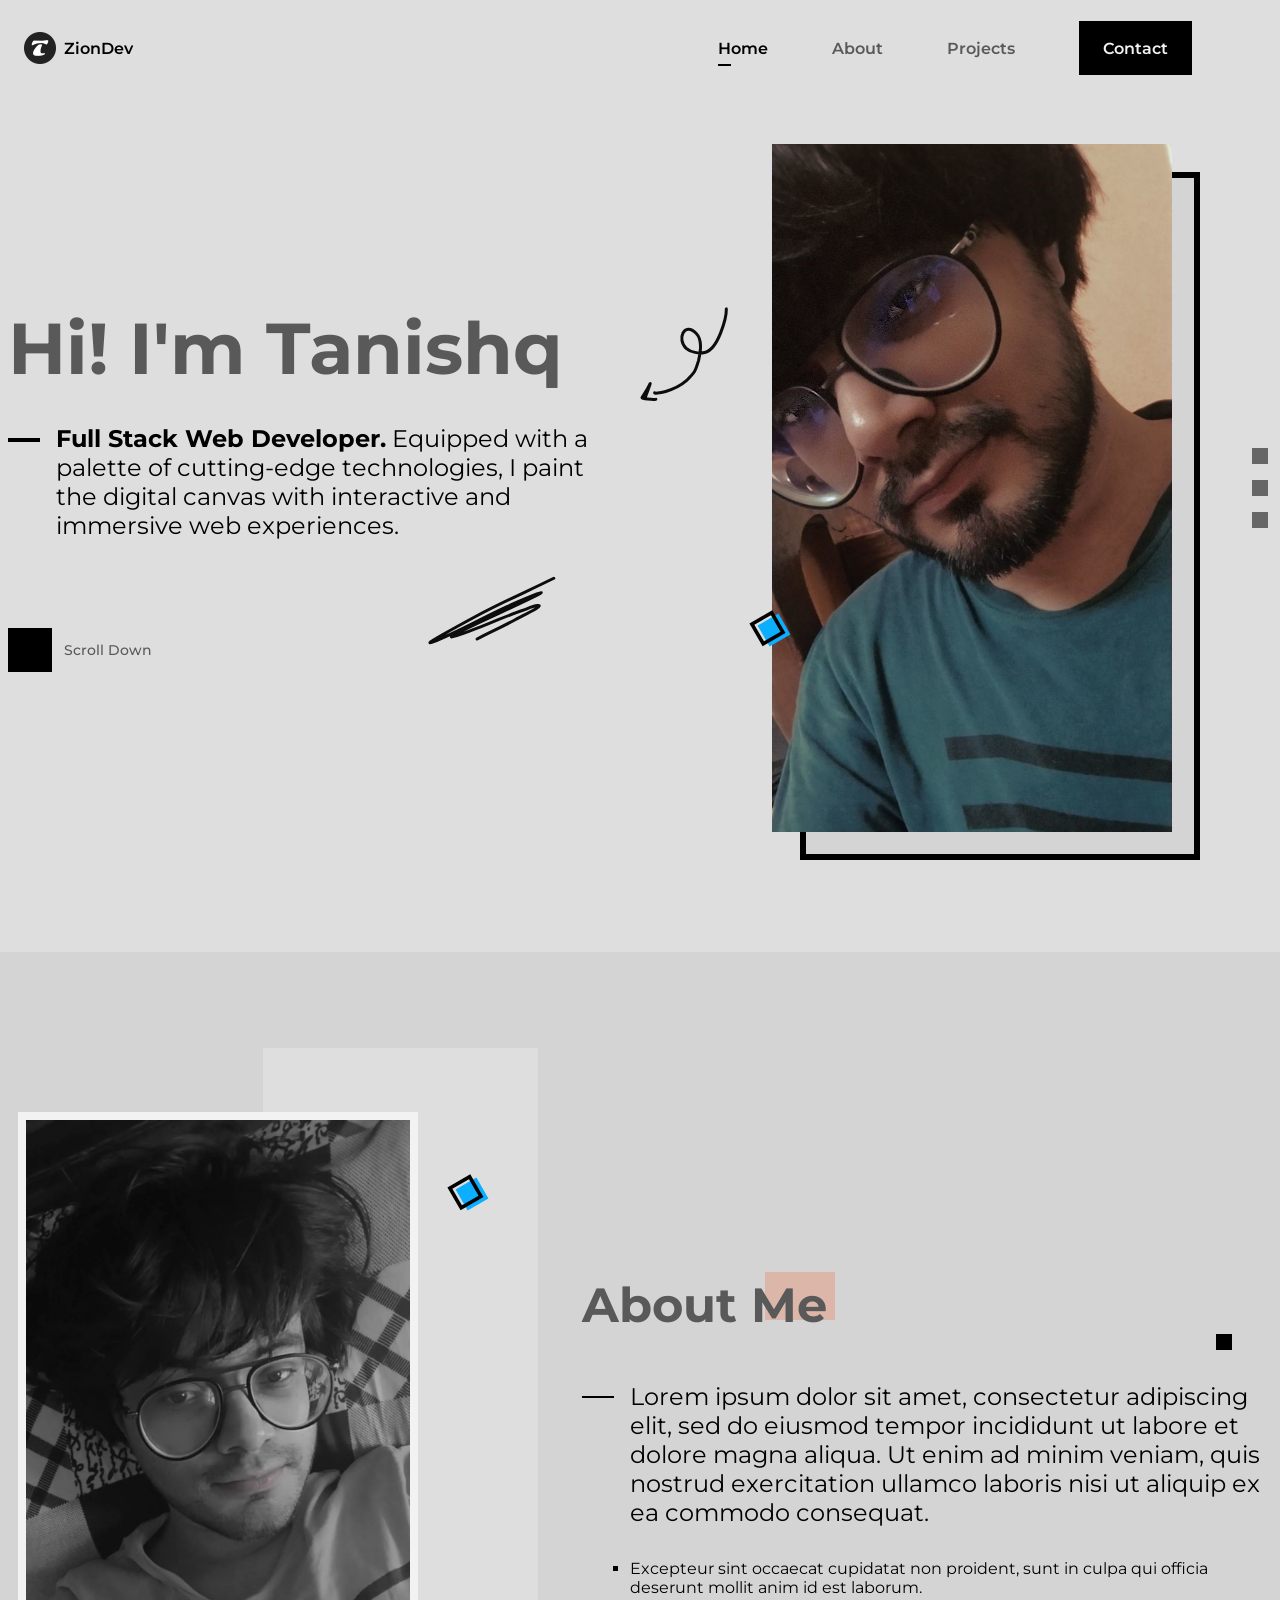
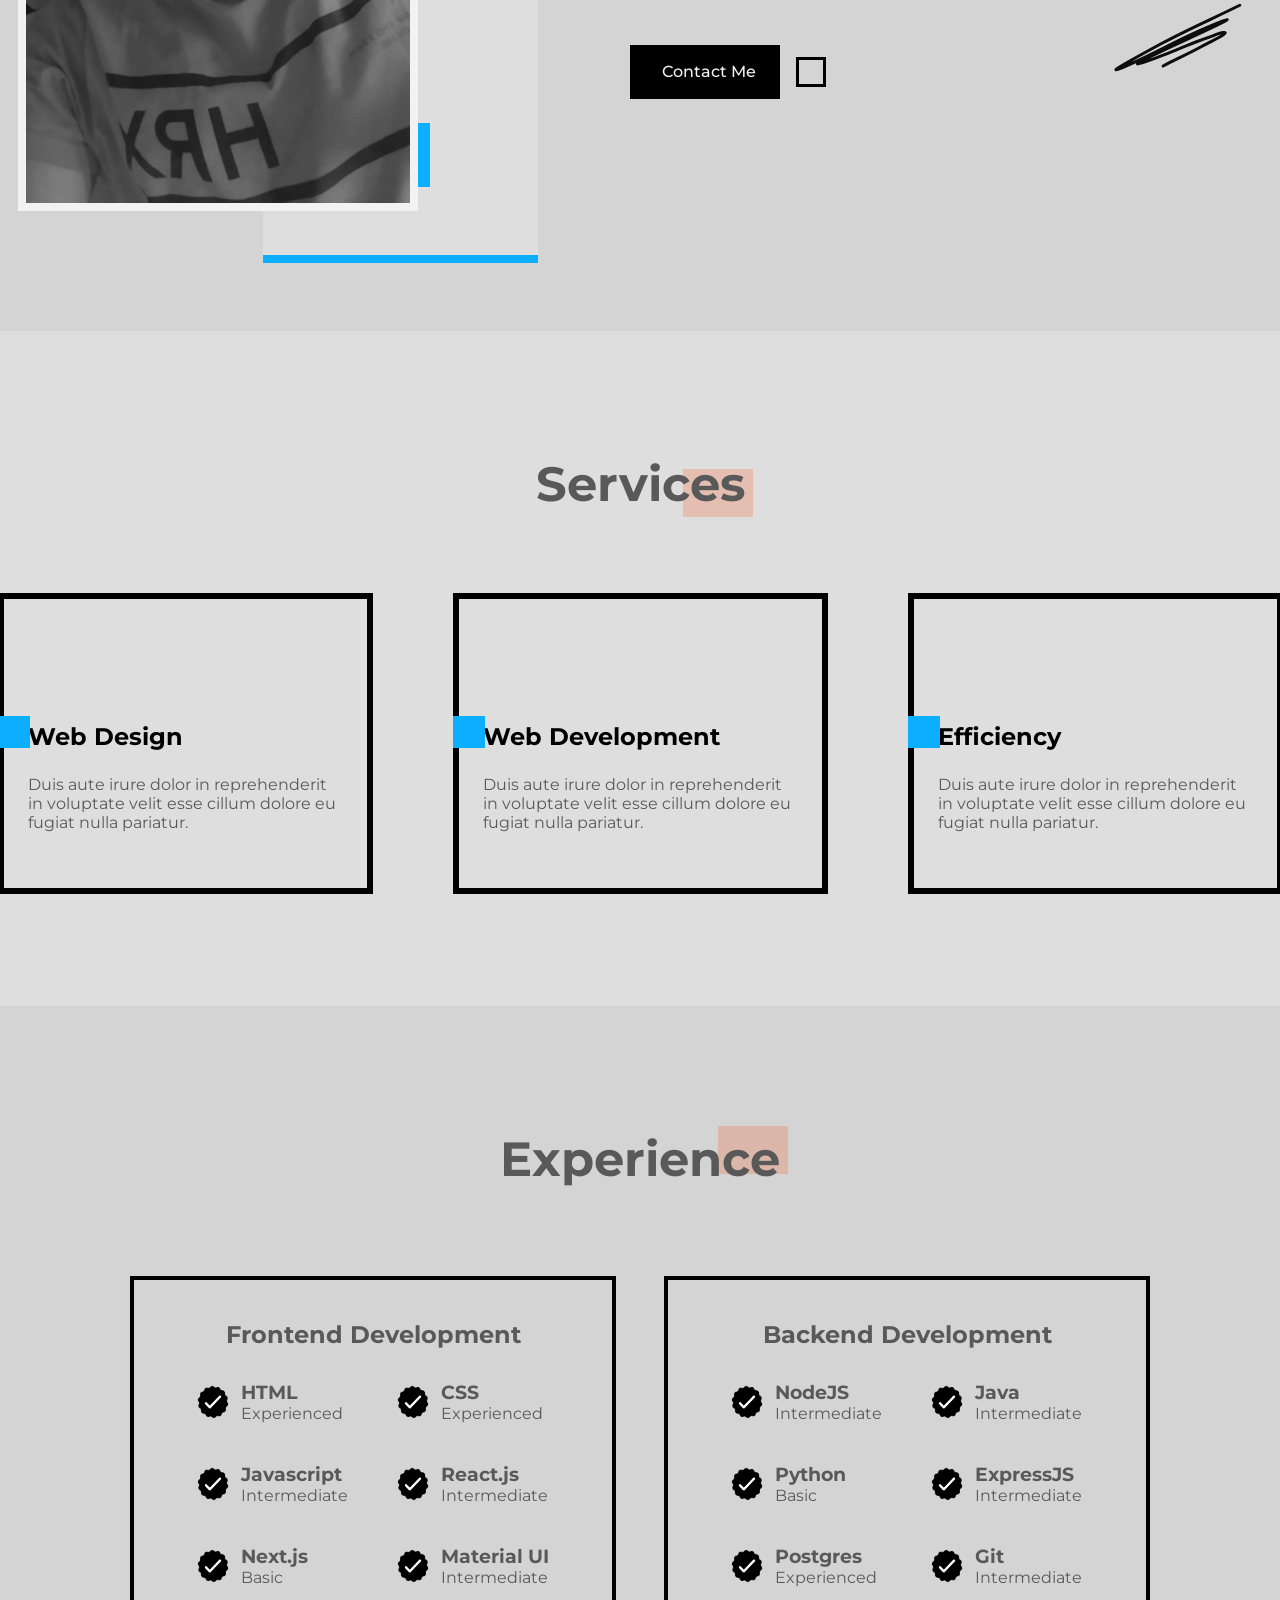
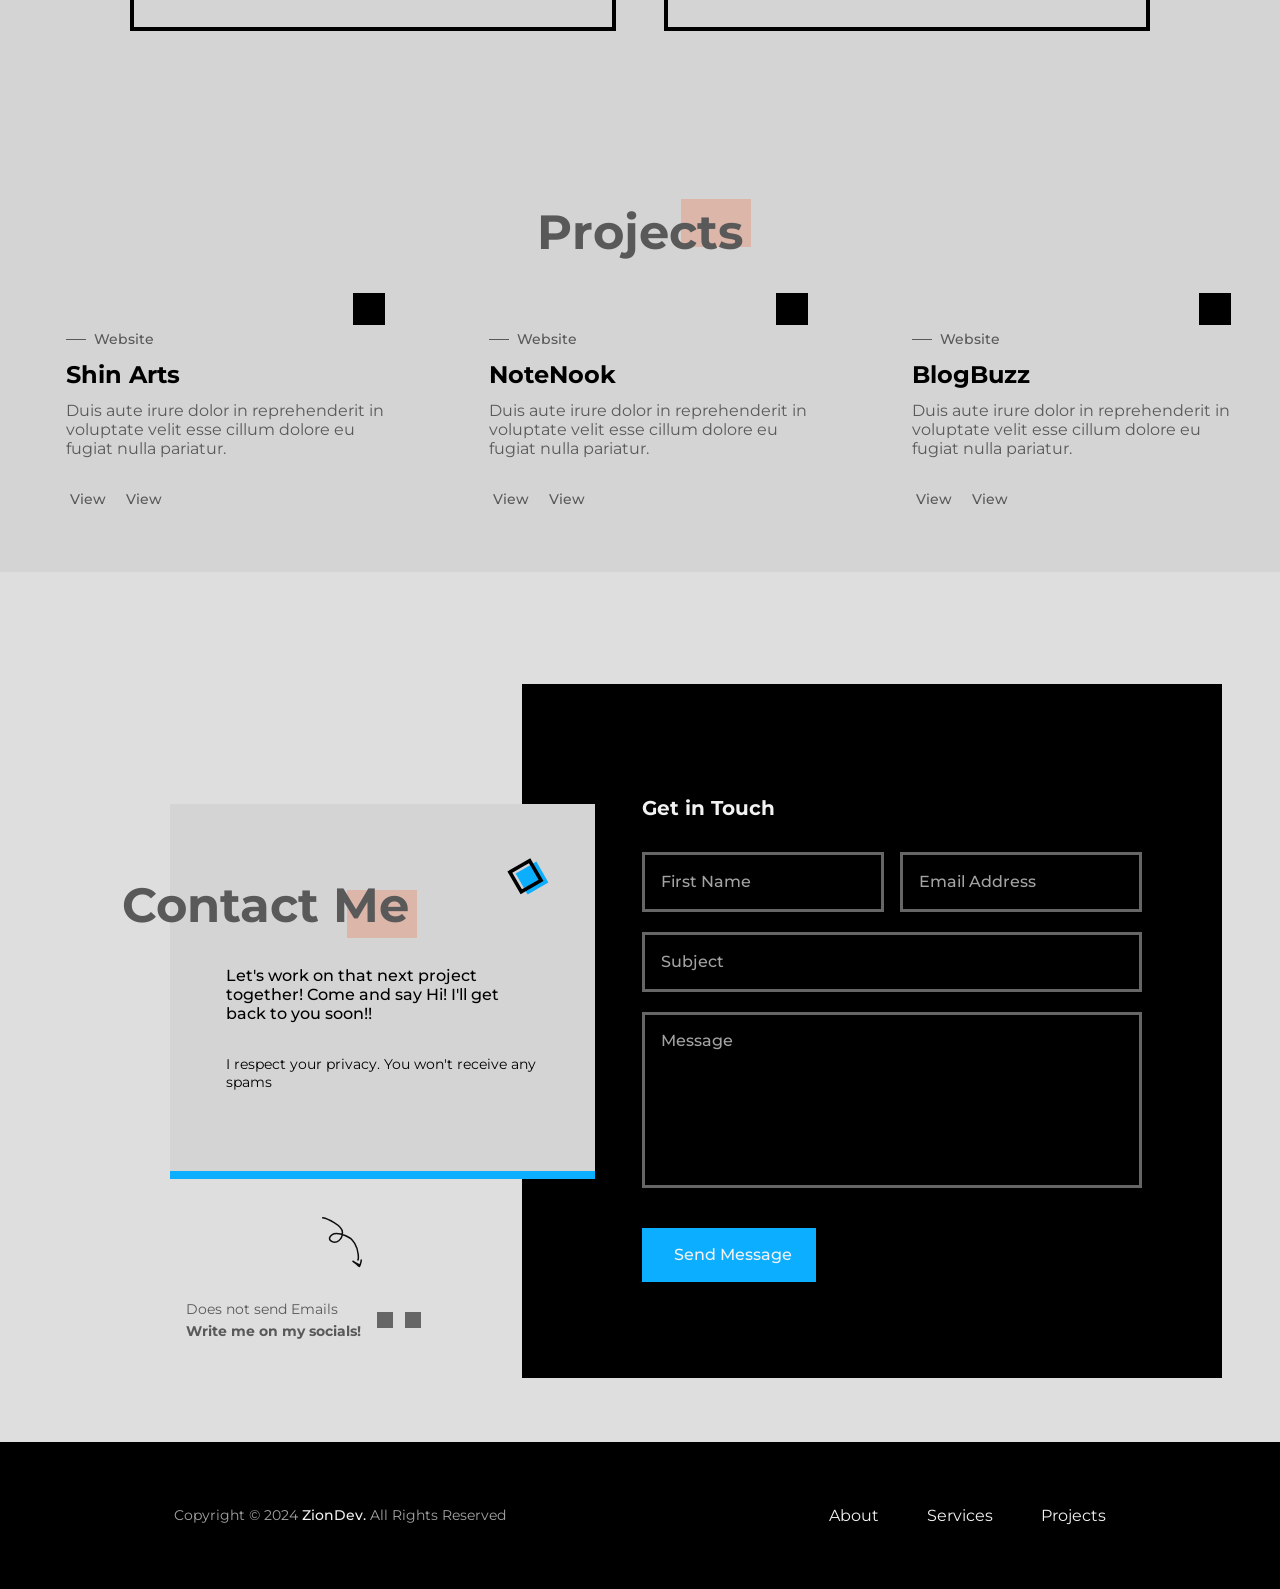
==== commit b79cc59a: "Add responsiveness and UI adjustments" ====
--- a/index.html
+++ b/index.html
@@ -61,7 +61,7 @@
               <a href="#projects" class="nav-link">Projects</a>
             </li>
             <li class="nav-item">
-              <a href="#contact" class="nav-link">Contact</a>
+              <a href="#contact" class="nav-link nav-link-button">Contact</a>
             </li>
           </ul>
           <div class="nav-close" id="nav-close">
@@ -167,14 +167,15 @@
                 qui officia deserunt mollit anim id est laborum.
               </li>
             </ul>
-          </div>
-          <div class="about-buttons">
+
+            <div class="about-buttons">
             <a href="" class="button">
               <i class="ri-send-plane-line"></i> Contact Me
             </a>
             <a href="" class="button-social">
               <i class="ri-linkedin-box-line"></i>
             </a>
+          </div>
           </div>
         </div>
       </section>
@@ -450,8 +451,8 @@
                   <input type="text" class="contact-input" name="subject" id="subject" required placeholder="Subject">
                   <label for="subject" class="contact-label">Subject</label>
               </div>
-              <div class="contact-box">
-                  <textarea name="" id="message" class="contact-input" required placeholder="Message"></textarea>
+              <div class="contact-box contact-area">
+                  <textarea name="message" id="message" class="contact-input" required placeholder="Message"></textarea>
                   <label for="message" class="contact-label">Message</label>
               </div>
               <p class="contact-message" id="contact-message"></p>
@@ -462,7 +463,8 @@
           </div>
           <div class="contact-social">
             <img src="public/assets/img/curved-arrow.svg" alt="Doodle Arrow" class="contact-social-arrow">
-            <div class="contact-social-data">
+            <div class="contact-social-box">
+              <div class="contact-social-data">
               <p class="contact-social-description-1">
                 Does not send Emails
               </p>
@@ -477,6 +479,7 @@
               <a href="" target="_blank" class="contact-social-link">
                   <i class="ri-linkedin-box-line"></i>
               </a>
+            </div>
             </div>
           </div>
         </div>
@@ -498,7 +501,7 @@
           </li>
         </ul>
         <span class="footer-copy-info">
-          Copyright &#169; 2024 <a href="">ZionDev.</a>. All Rights Reserved  
+          Copyright &#169; 2024 <a href="">ZionDev.</a> All Rights Reserved  
         </span>
       </div>
     </footer>
--- a/public/css/styles.css
+++ b/public/css/styles.css
@@ -68,7 +68,7 @@
   font-size: var(--font-size-regular);
   background-color: var(--body-color);
   color: var(--text-color);
-  transition: background-color .4s ;
+  transition: background-color .4s;
 }
 
 ul {
@@ -130,51 +130,51 @@
 }
 
 .dark-theme .section-title-1::after,
-.dark-theme .section-title-2::after{
+.dark-theme .section-title-2::after {
   background-color: hsla(14, 70%, 50%, .2);
 }
 
-.dark-theme :is(.home-shadow, .service-content, .experience-details){
+.dark-theme :is(.home-shadow, .service-content, .experience-details) {
   border-color: var(--white-color);
 }
 
-.dark-theme :is(.home-arrow, .home-line, .about-line){
+.dark-theme :is(.home-arrow, .home-line, .about-line) {
   filter: none;
 }
 
-.dark-theme :is(.service-title, .project-title){
+.dark-theme :is(.service-title, .project-title) {
   color: var(--text-color);
 }
 
-.dark-theme :is(.button-social, .service-icon i){
+.dark-theme :is(.button-social, .service-icon i) {
   color: var(--white-color);
 }
 
-.dark-theme .project-card:hover{
+.dark-theme .project-card:hover {
   background-color: var(--body-color);
 }
 
-.dark-theme :is(.contact-mail, .contact-input, .contact-label){
+.dark-theme :is(.contact-mail, .contact-input, .contact-label) {
   background-color: var(--container-color);
 }
 
-.dark-theme .footer{
+.dark-theme .footer {
   background-color: hsl(0, 0%, 4%);
 }
 
-.dark-theme::-webkit-scrollbar{
-  background-color: hsl(0,0%,20%);
-}
-
-.dark-theme::-webkit-scrollbar-thumb{
-  background-color: hsl(0,0%,30%);
-}
-
-.dark-theme::-webkit-scrollbar{
-  background-color: hsl(0,0%,40%);
-}
-
-.geometric-box{
+.dark-theme::-webkit-scrollbar {
+  background-color: hsl(0, 0%, 20%);
+}
+
+.dark-theme::-webkit-scrollbar-thumb {
+  background-color: hsl(0, 0%, 30%);
+}
+
+.dark-theme::-webkit-scrollbar {
+  background-color: hsl(0, 0%, 40%);
+}
+
+.geometric-box {
   position: absolute;
   width: 20px;
   height: 20px;
@@ -254,47 +254,47 @@
 
 .nav-title,
 .nav-name,
-.nav-close{
-    color: var(--white-color);
-}
-
-.nav-title{
-    display: block;
-    font-size: var(--font-size-smallest);
-    font-weight: var(--font-semibold);
-    margin-bottom: 3.5rem;
-}
-
-.nav-name{
-    position: relative;
-    width: max-content;
-    margin: 0 auto 3rem;
-    font-size: var(--font-size-h2);
+.nav-close {
+  color: var(--white-color);
+}
+
+.nav-title {
+  display: block;
+  font-size: var(--font-size-smallest);
+  font-weight: var(--font-semibold);
+  margin-bottom: 3.5rem;
+}
+
+.nav-name {
+  position: relative;
+  width: max-content;
+  margin: 0 auto 3rem;
+  font-size: var(--font-size-h2);
 }
 
 .nav-name:after,
-.nav-name:before{
-   content: '';
-   width: 40px;
-   height: 1px;
-   background-color: var(--text-color-light);
-   position: absolute;
-   top: 50%;
-   left: -4rem; 
-}
-
-.nav-name::before{
-    left: initial;
-    right: -4rem;
-}
-
-.nav-list{
-    display: flex;
-    flex-direction: column;
-    row-gap: 2.5rem;
-}
-
-.nav-link{
+.nav-name:before {
+  content: '';
+  width: 40px;
+  height: 1px;
+  background-color: var(--text-color-light);
+  position: absolute;
+  top: 50%;
+  left: -4rem;
+}
+
+.nav-name::before {
+  left: initial;
+  right: -4rem;
+}
+
+.nav-list {
+  display: flex;
+  flex-direction: column;
+  row-gap: 2.5rem;
+}
+
+.nav-link {
   position: relative;
   color: var(--text-color-light);
   font-size: var(--font-size-regular);
@@ -302,7 +302,7 @@
   transition: color .3s;
 }
 
-.nav-link::after{
+.nav-link::after {
   content: '';
   width: 0%;
   height: 2px;
@@ -313,15 +313,15 @@
   transition: width .3s;
 }
 
-.nav-link:hover{
+.nav-link:hover {
   color: var(--white-color);
 }
 
-.nav-link:hover::after{
+.nav-link:hover::after {
   width: 100%;
 }
 
-.nav-close{
+.nav-close {
   position: absolute;
   font-size: 1.5rem;
   top: 1rem;
@@ -329,20 +329,20 @@
   cursor: pointer;
 }
 
-.nav-buttons{
+.nav-buttons {
   display: flex;
   align-items: center;
   gap: 1rem;
 }
 
-.theme-toggle{
+.theme-toggle {
   font-size: 1.25rem;
   color: var(--title-color);
   cursor: pointer;
   transition: color .4s;
 }
 
-body.dark-theme{
+body.dark-theme {
   --first-color: #0CAFFF;
   --black-color: hsl(0, 0%, 0%);
   --black-color-light: hsl(0, 0%, 18%);
@@ -352,46 +352,46 @@
   --container-color: hsl(0, 0%, 12%);
 }
 
-.show-menu{
+.show-menu {
   top: 0;
 }
 
-.shadow-header{
+.shadow-header {
   box-shadow: 0 1px 16px hsla(0, 0%, 0%, 0.12);
 }
 
-.active-link{
+.active-link {
   color: var(--white-color);
 }
 
-.active-link::after{
+.active-link::after {
   width: 25%;
 }
 
-.home-container{
+.home-container {
   padding-top: 2rem;
 }
 
-.home-name{
+.home-name {
   font-size: var(--font-size-biggest);
   text-align: center;
 }
 
-.home-profile{
+.home-profile {
   position: relative;
   justify-self: center;
 }
 
-.home-img-box{
+.home-img-box {
   width: 300px;
 }
 
-.home-img{
+.home-img {
   position: relative;
   z-index: 10;
 }
 
-.home-shadow{
+.home-shadow {
   width: 100%;
   height: 100%;
   background-color: var(--container-color);
@@ -403,30 +403,30 @@
 }
 
 .home-arrow,
-.home-line{
+.home-line {
   position: absolute;
   width: 50px;
   filter: invert(1);
   transition: filter .4s;
 }
 
-.home-arrow{
+.home-arrow {
   left: 40%;
   bottom: -4rem;
 }
 
-.home-line{
+.home-line {
   right: -2rem;
   bottom: 1rem;
 }
 
-.home-profile .geometric-box{
+.home-profile .geometric-box {
   top: 4rem;
   left: -.5rem;
   z-index: 10;
 }
 
-.home-social{
+.home-social {
   height: max-content;
   position: absolute;
   left: -3rem;
@@ -437,7 +437,7 @@
   row-gap: 1rem;
 }
 
-.home-social-link{
+.home-social-link {
   background-color: var(--black-color-light);
   color: var(--white-color);
   font-size: 1.25rem;
@@ -447,31 +447,31 @@
   transition: background-color .4s;
 }
 
-.home-social-link:hover{
+.home-social-link:hover {
   background-color: var(--black-color);
 }
 
-.home-info{
+.home-info {
   margin-top: 3rem;
 }
 
-.home-description{
+.home-description {
   text-align: center;
   color: var(--title-color);
   margin-bottom: 1.5rem;
 }
 
-.home-scroll{
+.home-scroll {
   display: block;
   width: max-content;
   margin: 0 auto;
 }
 
-.home-scroll-text{
+.home-scroll-text {
   display: none;
 }
 
-.home-scroll-box{
+.home-scroll-box {
   background-color: var(--black-color);
   color: var(--white-color);
   width: 36px;
@@ -484,51 +484,53 @@
   transition: background-color .4s;
 }
 
-.home-scroll-box i{
+.home-scroll-box i {
   animation: scroll-down 3s infinite;
 }
 
 @keyframes scroll-down {
-  0%{
+  0% {
     transform: translateY(-1rem);
     opacity: 0;
   }
-  50%{
+
+  50% {
     transform: translateY(0);
     opacity: 1;
   }
-  100%{
+
+  100% {
     transform: translateY(.7rem);
     opacity: 0;
   }
 }
 
-.about{
+.about {
   background-color: var(--container-color);
   transition: background-color .4s;
 }
 
-.about-container{
+.about-container {
   row-gap: 0;
 }
 
-.about-profile{
+.about-profile {
   position: relative;
   justify-self: center;
   margin-block: 2rem 4.5rem;
 }
 
-.about-img-box{
+.about-img-box {
   width: 300px;
 }
 
-.about-img{
+.about-img {
   position: relative;
   border: 4px solid var(--white-color);
   z-index: 1;
 }
 
-.about-shadow{
+.about-shadow {
   position: absolute;
   width: 175px;
   height: 575px;
@@ -539,12 +541,12 @@
   transition: background-color .4s;
 }
 
-.about-profile .geometric-box{
+.about-profile .geometric-box {
   top: 7rem;
   right: -2.5rem;
 }
 
-.about-line{
+.about-line {
   position: absolute;
   filter: invert(1);
   width: 50px;
@@ -553,7 +555,7 @@
   transition: filter .4s;
 }
 
-.about-box{
+.about-box {
   position: absolute;
   width: 40px;
   height: 40px;
@@ -562,17 +564,17 @@
   bottom: 1.5rem;
 }
 
-.about-info{
+.about-info {
   padding-left: 1.25rem;
 }
 
-.about-description{
+.about-description {
   position: relative;
   color: var(--title-color);
   margin-bottom: 1.5rem;
 }
 
-.about-description:after{
+.about-description:after {
   content: '';
   width: 20px;
   height: 1px;
@@ -582,13 +584,13 @@
   top: .5rem;
 }
 
-.about-list{
+.about-list {
   list-style: square;
   color: var(--title-color);
   margin-bottom: 3rem;
 }
 
-.about-buttons{
+.about-buttons {
   display: flex;
   justify-content: center;
   align-items: center;
@@ -596,14 +598,14 @@
 }
 
 .button,
-.button-social{
+.button-social {
   display: flex;
   align-items: center;
   justify-content: center;
   column-gap: .5rem;
 }
 
-.button{
+.button {
   background-color: var(--black-color);
   padding: 1.1rem 1.5rem;
   color: var(--white-color);
@@ -611,41 +613,41 @@
   transition: background-color .4s;
 }
 
-.button i{
+.button i {
   font-size: 1.25rem;
 }
 
-.button:hover{
+.button:hover {
   background-color: var(--first-color);
 }
 
-.button-social{
+.button-social {
   border: 3px solid var(--black-color);
   color: var(--black-color);
   padding: .5rem;
   transition: border .4s, color .4s;
 }
 
-.button-social i{
+.button-social i {
   font-size: 1.25rem;
 }
 
-.button-social:hover{
+.button-social:hover {
   border: 3px solid var(--first-color);
 }
 
-.services-container{
+.services-container {
   grid-template-columns: 275px;
   justify-content: center;
   row-gap: 2rem;
   padding-top: 1rem;
 }
 
-.service-card{
-  position: relative;
-}
-
-.service-content{
+.service-card {
+  position: relative;
+}
+
+.service-content {
   height: 100%;
   background-color: var(--body-color);
   border: 4px solid var(--black-color);
@@ -655,7 +657,7 @@
   transition: background-color .4s, border .4s;
 }
 
-.service-border{
+.service-border {
   position: absolute;
   height: 100%;
   width: 100%;
@@ -665,22 +667,22 @@
   transition: transform .4s;
 }
 
-.service-card:hover .service-border{
+.service-card:hover .service-border {
   transform: translate(.75rem, .75rem);
 }
 
-.service-icon{
+.service-icon {
   position: relative;
   display: inline-block;
 }
 
-.service-icon i{
+.service-icon i {
   font-size: 2rem;
   color: var(--black-color);
   position: relative;
 }
 
-.service-box{
+.service-box {
   position: absolute;
   width: 24px;
   height: 24px;
@@ -689,18 +691,18 @@
   top: -2px;
 }
 
-.service-title{
+.service-title {
   color: var(--black-color);
   font-size: var(--font-size-h2);
   margin-bottom: .75rem;
 }
 
-.experience{
+.experience {
   background-color: var(--container-color);
   transition: background-color .4s;
 }
 
-.experience-box{
+.experience-box {
   width: 100%;
   max-width: 700px;
   display: flex;
@@ -709,15 +711,15 @@
   gap: 2rem;
 }
 
-.experience-details{
-  padding: 2rem;
+.experience-details {
+  padding: 2.5rem 1rem;
   border: 4px solid var(--black-color);
   text-align: center;
   position: relative;
   z-index: 5;
 }
 
-.experience-content{
+.experience-content {
   margin-top: 2rem;
   display: flex;
   text-align: initial;
@@ -726,48 +728,48 @@
   gap: 2.5rem;
 }
 
-.experience-content article{
+.experience-content article {
   display: flex;
   width: 10rem;
   gap: 0.5rem;
 }
 
-.experience-content .experience-img{
+.experience-content .experience-img {
   cursor: default;
   width: 40px;
 }
 
-.projects{
+.projects {
   background-color: var(--container-color);
   transition: background-color .4s;
 }
 
-.projects-container{
+.projects-container {
   row-gap: 2rem;
 }
 
-.project-card{
+.project-card {
   padding: 1rem 1rem 2rem;
-  transition: background-color .4s ;
-}
-
-.project-img-box{
+  transition: background-color .4s;
+}
+
+.project-img-box {
   position: relative;
   margin-bottom: .75rem;
 }
 
-.project-button{
+.project-button {
   position: absolute;
   right: 1rem;
-  bottom: -1.5rem;
+  bottom: -.75rem;
   padding: 1rem;
 }
 
-.project-content{
+.project-content {
   margin-bottom: 1.25rem;
 }
 
-.project-subtitle{
+.project-subtitle {
   position: relative;
   display: inline-block;
   font-size: var(--font-size-small);
@@ -777,7 +779,7 @@
   padding-left: 1.75rem;
 }
 
-.project-subtitle:after{
+.project-subtitle:after {
   content: '';
   width: 20px;
   height: 1px;
@@ -787,19 +789,19 @@
   left: 0;
 }
 
-.project-title{
+.project-title {
   font-size: var(--font-size-h2);
   margin-bottom: .75rem;
   color: var(--black-color);
 }
 
-.projects-button{
+.projects-button {
   display: flex;
   align-items: center;
   gap: 1rem;
 }
 
-.project-link{
+.project-link {
   display: flex;
   align-items: center;
   gap: .25rem;
@@ -809,32 +811,32 @@
   transition: color .4s;
 }
 
-.project-link i{
+.project-link i {
   font-size: 1.25rem;
   color: var(--title-color);
   transition: color .4s;
 }
 
 .project-link:hover,
-.project-link:hover i{
+.project-link:hover i {
   color: var(--first-color);
 }
 
-.project-card:hover{
+.project-card:hover {
   background-color: var(--white-color);
 }
 
-.contact{
+.contact {
   padding-bottom: 0;
 }
 
-.contact-container{
+.contact-container {
   position: relative;
   grid-template-rows: 300px max-content max-content;
   row-gap: 0;
 }
 
-.contact-data{
+.contact-data {
   position: relative;
   width: 300px;
   height: 300px;
@@ -846,36 +848,36 @@
   z-index: 5;
 }
 
-.contact-data .section-title-2{
+.contact-data .section-title-2 {
   margin: 0 0 1.5rem;
   transform: translateX(-3rem);
 }
 
-.contact-description-1{
+.contact-description-1 {
   color: var(--title-color);
   font-weight: var(--font-medium);
   margin-bottom: 2rem;
 }
 
-.contact-description-2{
+.contact-description-2 {
   color: var(--title-color);
   font-size: var(--font-size-small);
 }
 
-.contact-data .geometric-box{
+.contact-data .geometric-box {
   top: 2rem;
   right: 2.5rem;
 }
 
-.contact-mail{
+.contact-mail {
   position: relative;
   background-color: var(--black-color);
   padding: 5rem 1.5rem 3rem;
   margin-top: -2.5rem;
-  transition: background-color .4s ;
-}
-
-.contact-title{
+  transition: background-color .4s;
+}
+
+.contact-title {
   color: var(--white-color);
   font-size: var(--font-size-h2);
   margin-bottom: 2rem;
@@ -883,26 +885,26 @@
 }
 
 .contact-form,
-.contact-group{
+.contact-group {
   display: grid;
   row-gap: 1.25rem;
 }
 
-.contact-box{
+.contact-box {
   position: relative;
   width: 100%;
   height: 60px;
 }
 
 .contact-input,
-.contact-button{
+.contact-button {
   font-family: var(--font-body);
   font-size: var(--font-size-regular);
   outline: none;
   border: none;
 }
 
-.contact-input{
+.contact-input {
   position: absolute;
   width: 100%;
   height: 100%;
@@ -914,20 +916,20 @@
   transition: border .4s, background-color .4s;
 }
 
-.contact-input::placeholder{
+.contact-input::placeholder {
   color: var(--text-color-light);
   transition: opacity .4s;
 }
 
-.contact-input:focus{
+.contact-input:focus {
   border: 3px solid var(--white-color);
 }
 
-.contact-input:webkit-autofill{
+.contact-input:webkit-autofill {
   transition: background-color 6000s, color 6000s;
 }
 
-.contact-label{
+.contact-label {
   position: absolute;
   top: 8px;
   left: 10px;
@@ -941,31 +943,31 @@
   transition: top .4s, opacity .4s, background-color .4s;
 }
 
-.contact-form .contact-area{
+.contact-form .contact-area {
   height: 10rem;
 }
 
-.contact-area textarea{
+.contact-area textarea {
   resize: none;
   padding-top: 1rem;
 }
 
-.contact-button{
+.contact-button {
   background-color: var(--first-color);
   cursor: pointer;
 }
 
-.contact-input:focus::placeholder{
+.contact-input:focus::placeholder {
   opacity: 0;
 }
 
-.contact-input:focus + .contact-label,
-.contact-input:not(:placeholder-shown).contact-input:not(:focus)+ .contact-label{
+.contact-input:focus+.contact-label,
+.contact-input:not(:placeholder-shown).contact-input:not(:focus)+.contact-label {
   opacity: 1;
   top: -16px;
 }
 
-.contact-social{
+.contact-social {
   display: grid;
   row-gap: 1rem;
   background-color: hsl(0, 0%, 10%);
@@ -973,50 +975,57 @@
   text-align: center;
 }
 
-.contact-social-arrow{
+.contact-social-arrow {
   width: 32px;
   margin: 0 auto;
 }
 
-.contact-social-data{
+.contact-social-box{
+    display: flex;
+    align-items: center;
+    flex-direction: column;
+    gap: 1rem;
+  }
+
+.contact-social-data {
   display: flex;
   flex-direction: column;
   gap: .25rem;
 }
 
-.contact-social-description-1{
+.contact-social-description-1 {
   color: var(--text-color-light);
   font-size: var(--font-size-small);
   margin-bottom: .5rem;
 }
 
-.contact-social-description-2{
+.contact-social-description-2 {
   color: var(--white-color);
   font-size: var(--font-size-small);
   font-weight: var(--font-semibold);
 }
 
-.contact-social-links{
+.contact-social-links {
   display: flex;
   justify-content: center;
   gap: .75rem;
 }
 
-.contact-social-link{
+.contact-social-link {
   display: grid;
   background-color: var(--black-color-light);
   padding: 6px;
   color: var(--white-color);
   font-size: 1.25rem;
   place-items: center;
-  transition:  background-color .4s ;
-}
-
-.contact-social-link:hover{
+  transition: background-color .4s;
+}
+
+.contact-social-link:hover {
   background-color: var(--first-color);
 }
 
-.contact-message{
+.contact-message {
   color: var(--white-color);
   font-size: var(--font-size-small);
   font-weight: var(--font-medium);
@@ -1024,57 +1033,57 @@
   bottom: 1.5rem;
 }
 
-.footer{
+.footer {
   background-color: var(--black-color);
 }
 
-.footer-container{
+.footer-container {
   padding-block: 3rem 2rem;
   row-gap: 2.5rem;
 }
 
-.footer-links{
+.footer-links {
   display: flex;
   justify-content: center;
   gap: 2rem;
 }
 
-.footer-link{
+.footer-link {
   color: var(--white-color);
   transition: color .4s;
 }
 
-.footer-link:hover{
+.footer-link:hover {
   color: var(--text-color-light);
 }
 
-.footer-copy-info{
+.footer-copy-info {
   color: var(--text-color-light);
   font-size: var(--font-size-small);
   text-align: center;
 }
 
-.footer-copy-info a{
+.footer-copy-info a {
   color: var(--white-color);
   font-weight: var(--font-medium);
 }
 
-::-webkit-scrollbar{
+::-webkit-scrollbar {
   width: .6rem;
   border-radius: .5rem;
   background-color: hsl(0, 0%, 65%);
 }
 
-::-webkit-scrollbar-thumb{
+::-webkit-scrollbar-thumb {
   border-radius: .5rem;
   background-color: hsl(0, 0%, 55%);
 }
 
-::-webkit-scrollbar-thumb:hover{
+::-webkit-scrollbar-thumb:hover {
   background-color: hsl(0, 0%, 45%);
 }
 
-.scrollup{
+.scrollup {
   position: fixed;
   right: 1rem;
   bottom: -50%;
@@ -1087,10 +1096,542 @@
   transition: bottom .4s, transform .4s, background-color .4s;
 }
 
-.scrollup:hover{
+.scrollup:hover {
   transform: translateY(-.5rem);
 }
 
-.show-scroll{
+.show-scroll {
   bottom: 3rem;
+}
+
+@media screen and (max-width: 400px) {
+  .container {
+    margin-inline: 1rem;
+  }
+
+  .home-name {
+    font-size: var(--font-size-h1);
+  }
+
+  .home-img-box {
+    width: 180px;
+  }
+
+  .about-img-box {
+    width: 180px;
+  }
+
+  .about-shadow {
+    height: 380px;
+    right: -2.5rem;
+  }
+
+  .about-profile .geometric-box {
+    top: 3rem;
+    right: -2.75rem;
+  }
+
+  .about-line {
+    top: 10rem;
+  }
+
+  .contact-data {
+    width: 100%;
+  }
+
+  .contact-data .section-title-2 {
+    transform: translateX(0);
+  }
+}
+
+@media screen and (min-width: 576px) {
+
+  .home-container,
+  .about-container,
+  .experience-container,
+  .projects-container {
+    grid-template-columns: 350px;
+    justify-content: center;
+  }
+
+  .contact-data {
+    width: 350px;
+    padding: 4rem 1.5rem;
+    margin-inline: auto;
+  }
+
+  .contact-container {
+    grid-template-columns: 575px;
+    justify-content: center;
+  }
+
+  .contact-group {
+    grid-template-columns: repeat(2, 1fr);
+    gap: 1rem;
+  }
+
+  .contact-social {
+    background-color: transparent;
+  }
+
+  .contact-social-arrow {
+    filter: invert(1);
+  }
+
+  .contact-social-description-1 {
+    color: var(--text-color);
+  }
+
+  .contact-description-2 {
+    color: var(--title-color);
+  }
+
+  .dark-theme .contact-social-arrow {
+    filter: none;
+  }
+}
+
+@media screen and (min-width: 768px) {
+  .services-container {
+    grid-template-columns: repeat(2, 250px);
+  }
+
+  .projects-container {
+    grid-template-columns: repeat(2, 350px);
+  }
+}
+
+@media screen and (min-width: 1150px) {
+  .container {
+    max-width: revert;
+  }
+
+  .section {
+    padding-block: 7rem 2rem;
+  }
+
+  .section-title-1::after,
+  .section-title-2::after {
+    width: 70px;
+    height: 48px;
+  }
+
+  .geometric-box {
+    transform: scale(1.2);
+  }
+
+  .nav {
+    height: calc(var(--header-height) + 2rem);
+    gap: 4rem;
+  }
+
+  .nav-close,
+  .nav-toggle,
+  .nav-title,
+  .nav-name {
+    display: none;
+  }
+
+  .nav-list {
+    flex-direction: row;
+    gap: 4rem;
+  }
+
+  .nav-menu {
+    margin-left: auto;
+  }
+
+  .nav-link {
+    color: var(--text-color);
+    font-size: var(--font-size-regular);
+  }
+
+  .nav-link:hover {
+    color: var(--title-color);
+  }
+
+  .nav-link::after {
+    background-color: var(--title-color);
+  }
+
+  .active-link {
+    color: var(--title-color);
+  }
+
+  .nav-link-button {
+    background-color: var(--black-color);
+    color: var(--white-color);
+    padding: 1.1rem 1.5rem;
+  }
+
+  .nav-link-button:hover {
+    color: var(--white-color);
+  }
+
+  .nav-link-button::after {
+    background-color: transparent;
+  }
+
+  .theme-toggle {
+    color: var(--text-color);
+  }
+
+  .theme-toggle:hover {
+    color: var(--title-color);
+  }
+
+  .home-container {
+    grid-template-columns: repeat(2, 600px);
+    gap: 2rem 4rem;
+    align-items: center;
+    padding-bottom: 5.5rem;
+  }
+
+  .home-profile {
+    grid-column: 2 / 3;
+    grid-row: 1 / 3;
+  }
+
+  .home-img-box {
+    width: 400px;
+  }
+
+  .home-shadow {
+    right: -1.75rem;
+    bottom: -1.75rem;
+    border: 6px solid var(--black-color);
+  }
+
+  .home-name,
+  .home-description {
+    text-align: initial;
+  }
+
+  .home-name {
+    align-self: flex-end;
+  }
+
+  .home-info {
+    margin-top: 0;
+    align-self: flex-start;
+  }
+
+  .home-description {
+    position: relative;
+    font-size: var(--font-size-h2);
+    margin-bottom: 5.5rem;
+    padding-left: 3rem;
+  }
+
+  .home-description:after {
+    content: '';
+    width: 32px;
+    height: 4px;
+    background-color: var(--title-color);
+    position: absolute;
+    left: 0;
+    top: 14px;
+  }
+
+  .home-scroll {
+    margin: 0;
+    display: flex;
+    align-items: center;
+    gap: .75rem;
+  }
+
+  .home-scroll-text {
+    display: block;
+    color: var(--text-color);
+    font-size: var(--font-size-small);
+    font-weight: var(--font-medium);
+  }
+
+  .home-scroll-box {
+    width: 44px;
+    height: 44px;
+  }
+
+  .home-scroll-box i {
+    font-size: 1.25rem;
+  }
+
+  .home-profile .geometric-box {
+    top: initial;
+    bottom: 12rem;
+  }
+
+  .home-arrow {
+    top: 10rem;
+    left: -8rem;
+    rotate: 80deg;
+    width: 80px;
+  }
+
+  .home-line {
+    left: -20rem;
+    bottom: 10rem;
+    width: 80px;
+    rotate: 30deg;
+  }
+
+  .home-social {
+    left: initial;
+    right: -6rem;
+  }
+
+  .home-social-link {
+    font-size: 1.5rem;
+    padding: .5rem;
+  }
+
+  .about-container {
+    grid-template-columns: 440px 700px;
+    gap: 1rem 9rem;
+    align-items: center;
+    padding-block: 1rem;
+  }
+
+  .about-profile {
+    order: -1;
+    grid-row: 1 / 3;
+  }
+
+  .about-img-box {
+    width: 400px;
+  }
+
+  .about-img {
+    border: 8px solid var(--white-color);
+  }
+
+  .about-shadow {
+    width: 275px;
+    height: 815px;
+    top: -4rem;
+    right: -7.5rem;
+    border-bottom: 8px solid var(--first-color);
+  }
+
+  .about-profile .geometric-box {
+    right: -4rem;
+    top: 4.5rem;
+  }
+
+  .about-line {
+    width: 80px;
+    right: -50rem;
+    top: initial;
+    bottom: 7rem;
+    rotate: 30deg;
+  }
+
+  .about-box {
+    width: 64px;
+    height: 64px;
+    right: -.75rem;
+  }
+
+  .about-container .section-title-1 {
+    align-self: flex-end;
+    margin-inline: 0;
+  }
+
+  .about-info {
+    align-self: flex-start;
+    padding-left: 3rem;
+  }
+
+  .about-description {
+    font-size: var(--font-size-h2);
+    margin-bottom: 2rem;
+  }
+
+  .about-description:after {
+    width: 32px;
+    height: 2px;
+    left: -3rem;
+    top: 14px;
+  }
+
+  .about-list {
+    margin-bottom: 3rem;
+  }
+
+  .about-buttons {
+    justify-content: initial;
+  }
+
+  .button-social {
+    padding: .75rem;
+  }
+
+  .button-social i {
+    font-size: 1.5rem;
+  }
+
+  .services-container{
+    grid-template-columns: repeat(3, 375px);
+    gap: 5rem;
+    padding-block: 3rem 5rem;
+  }
+
+  .service-content{
+    padding: 6.5rem 1.5rem 3.5rem;
+    border: 6px solid var(--black-color);
+  }
+
+  .service-icon i{
+    font-size: 3rem;
+  }
+
+  .service-box{
+    width: 32px;
+    height: 32px;
+  }
+
+  .service-title{
+    margin-bottom: 1.5rem;
+  }
+
+  .service-card:hover .service-border{
+    transform: translate(1.5rem, 1.5rem);
+  }
+
+  .experience-container{
+    grid-template-columns: revert;
+  }
+
+  .experience-box {
+    flex-direction: row;
+    width: 1020px;
+    max-width: none;
+    padding: 3.5rem 0 1rem 0;
+    gap: 3rem;
+  }
+
+  .experience-content{
+    justify-content: center;
+  }
+
+  .projects-container{
+    grid-template-columns: repeat(3, 375px);
+    padding-inline: 3rem 1rem;
+    gap: 3rem;
+  }
+
+  .project-card{
+    padding: 1.25rem 1.25rem 2rem;
+  }
+
+  .project-img-box{
+    margin-bottom: 1rem;
+  }
+
+  .project-content{
+    margin-bottom: 2rem;
+  }
+
+  .projects-button{
+    right: 1.25rem;
+  }
+
+  .contact-container{
+    grid-template-columns: 440px 700px;
+    grid-template-rows: initial;
+    padding-bottom: 2rem;
+  }
+  
+  .contact-mail{
+    grid-column: 2 / 3;
+    grid-row: 1 / 3;
+    padding: 7rem 5rem 6rem 7.5rem;
+    margin-top: 0;
+  }
+
+  .contact-title{
+    font-size: var(--font-size-h3);
+    text-align: initial;
+  }
+
+  .contact-box{
+    height: 60px;
+  }
+
+  .contact-form .contact-area{
+    height: 11rem;
+  }
+
+  .contact-button{
+    margin-top: 1.25rem;
+    width: max-content;
+  }
+
+  .contact-data{
+    width: 425px;
+    height: 375px;
+    padding: 4.5rem 3.5rem 3.5rem;
+    margin: 7.5rem 0 0 7rem;
+    border-bottom: 8px solid var(--first-color);
+  }
+
+  .contact-data .geometric-box{
+    top: 4rem;
+    left: 22rem;
+  }
+
+  .contact-data .section-title-2{
+    margin: 0 0 2rem;
+    transform: translateX(-6.5rem);
+  }
+
+  .contact-social{
+    margin-left: 8rem;
+    text-align: initial;
+  }
+
+  .contact-social-box{
+    flex-direction: row;
+  }
+
+  .contact-social-description-1{
+    margin-bottom: 0;
+  }
+
+  .contact-social-description-2{
+    color: var(--text-color);
+    font-weight: var(--font-bold);
+  }
+
+  .contact-social-arrow{
+    width: 40px;
+  }
+
+  .contact-social-link{
+    font-size: 1.5rem;
+    padding: .5rem;
+  }
+
+  .contact-message{
+    bottom: -2.5rem;
+  }
+
+  .dark-theme .contact-data{
+    box-shadow: 4px 0 8px hsla(0, 0%, 4%, .3);
+  }
+
+  .footer-container{
+    padding-block: 4rem;
+    grid-template-columns: repeat(2, max-content);
+    justify-content: space-around;
+  }
+
+  .footer-links{
+    gap: 3rem;
+    order: 1;
+  }
+
+  .scrollup{
+    right: 3rem;
+  }
 }
